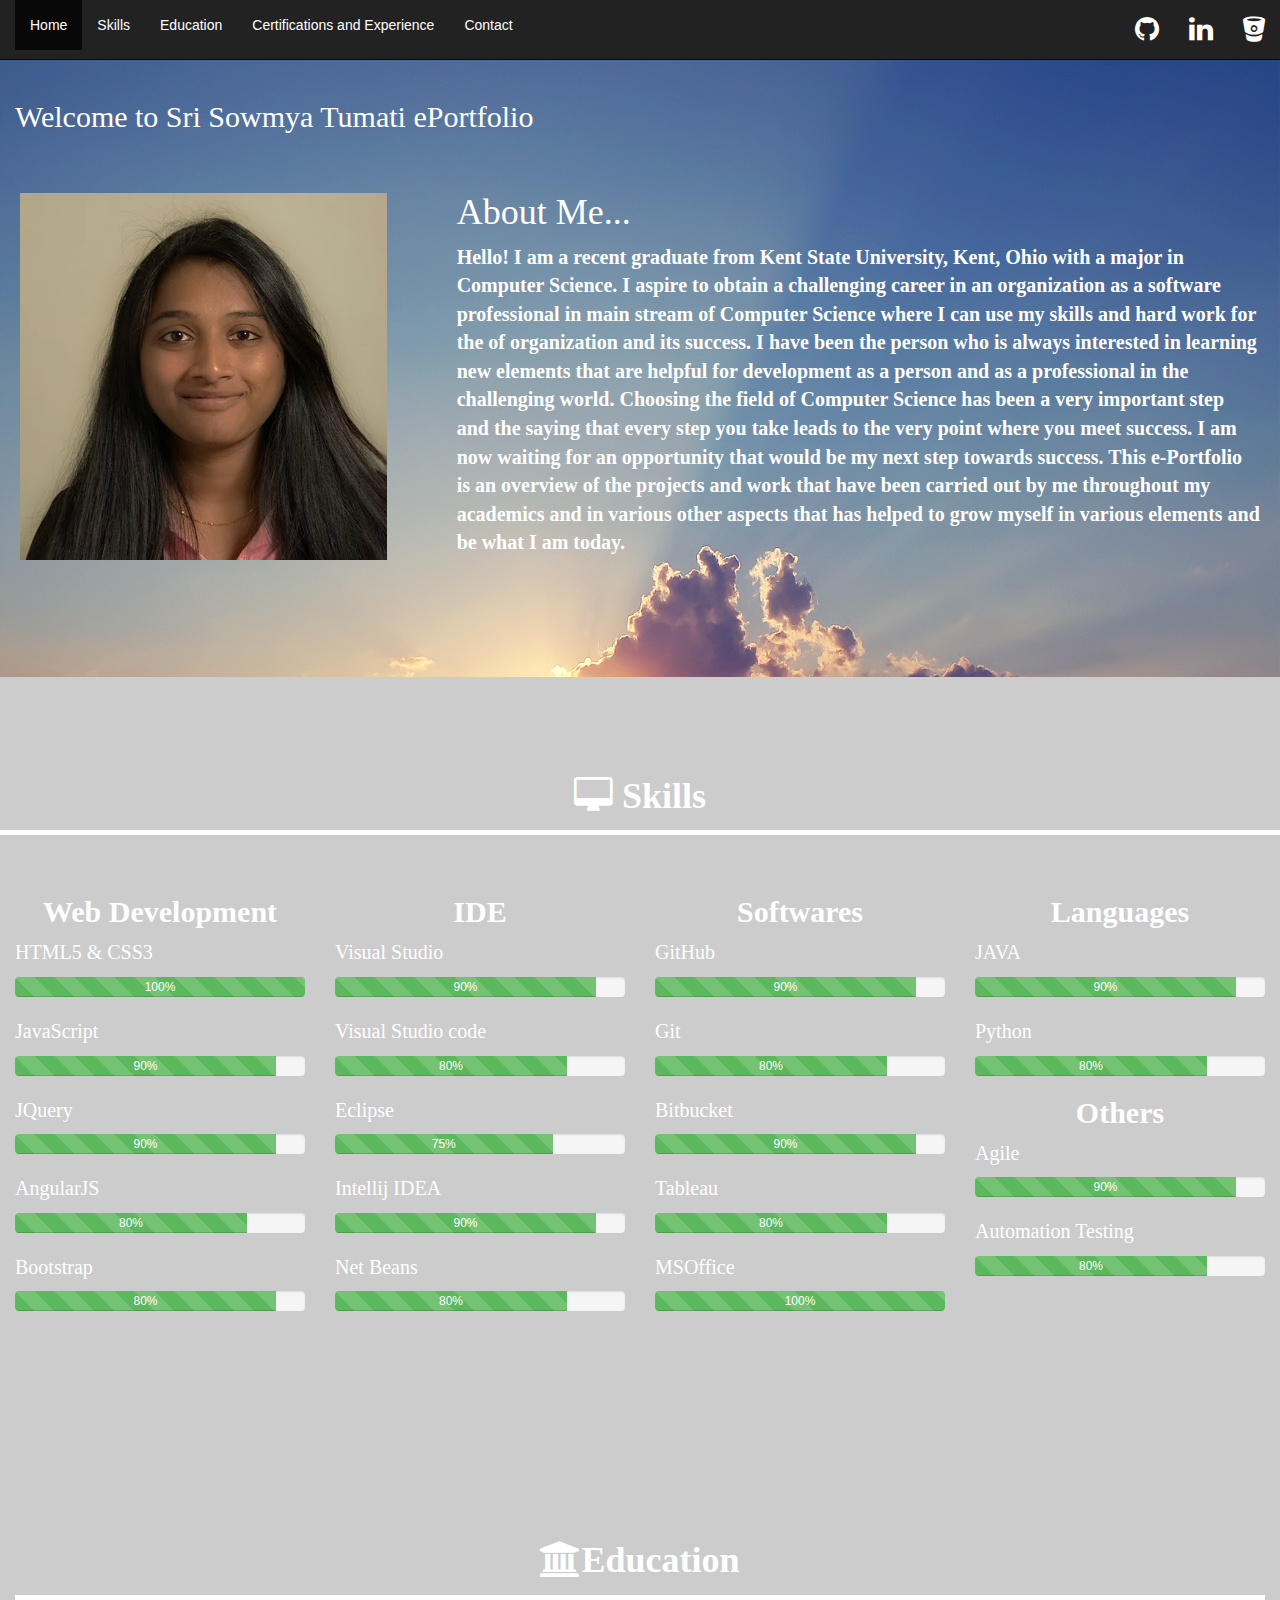
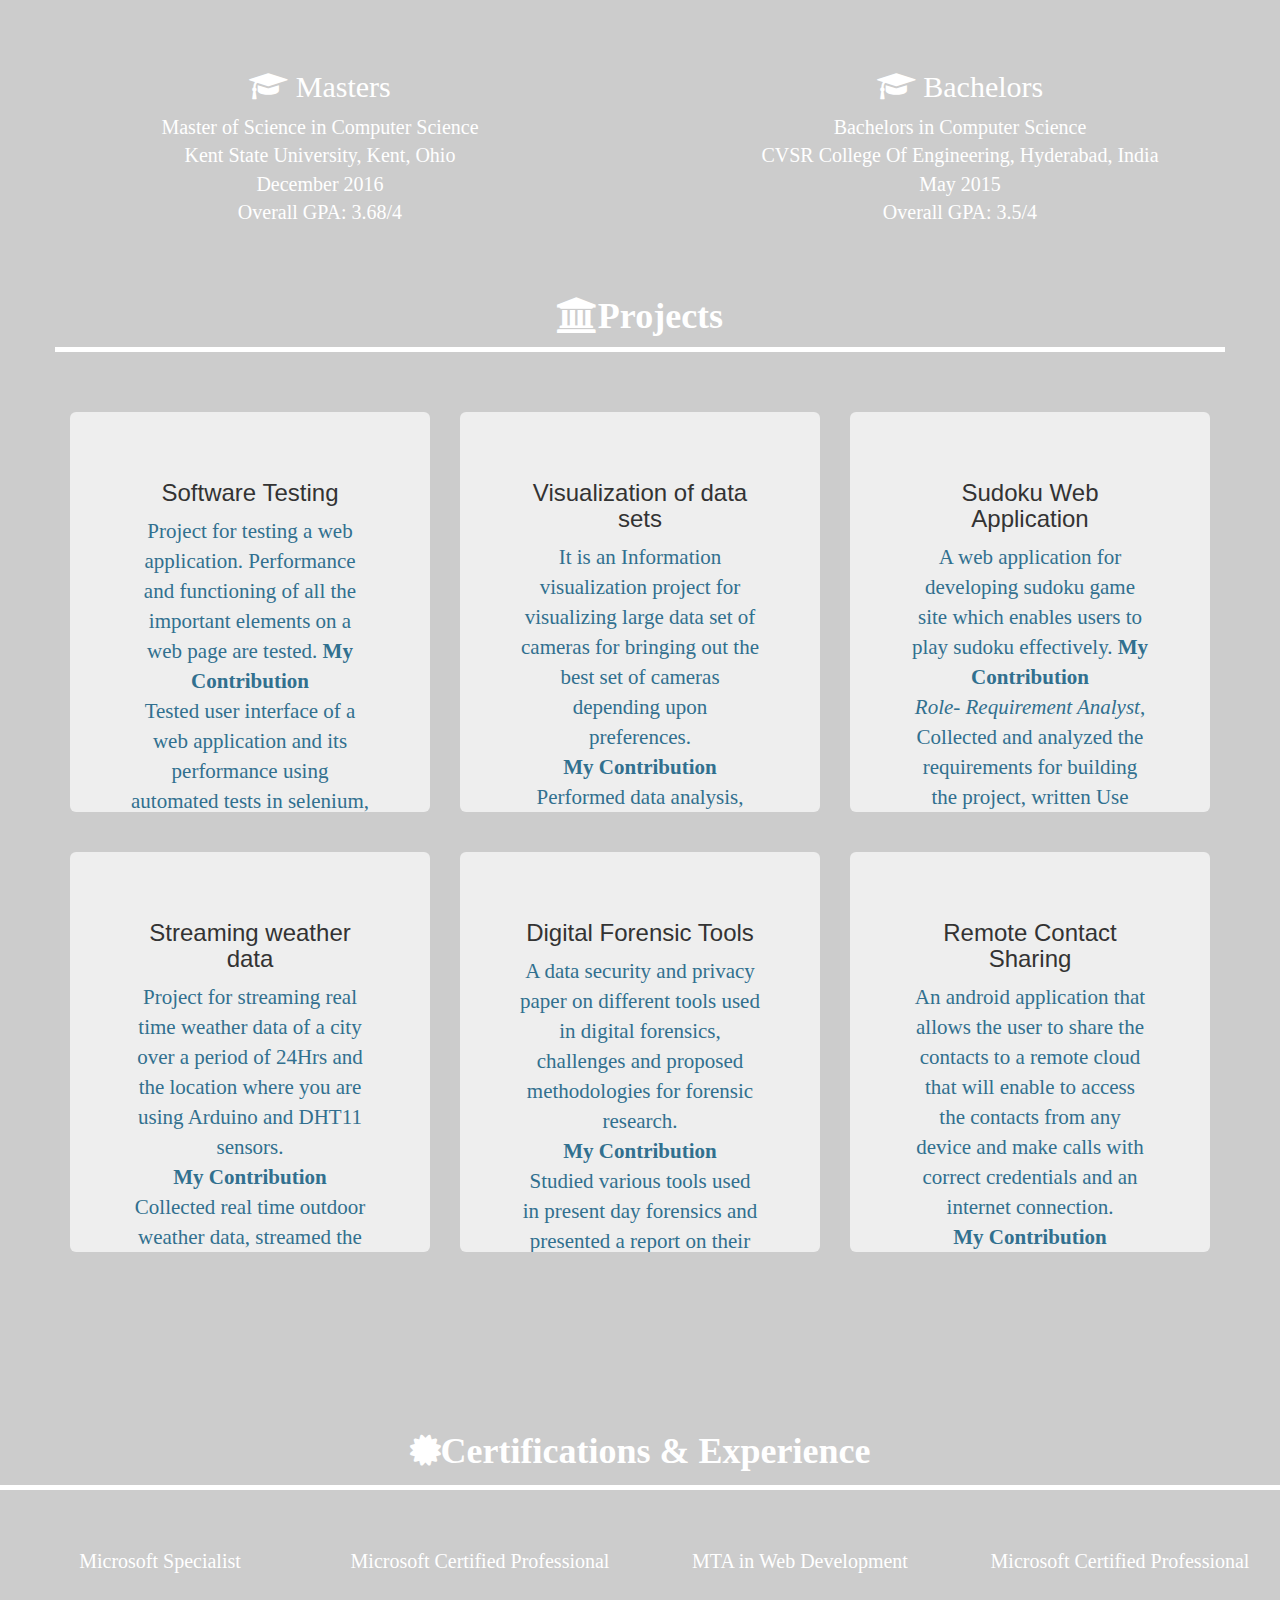
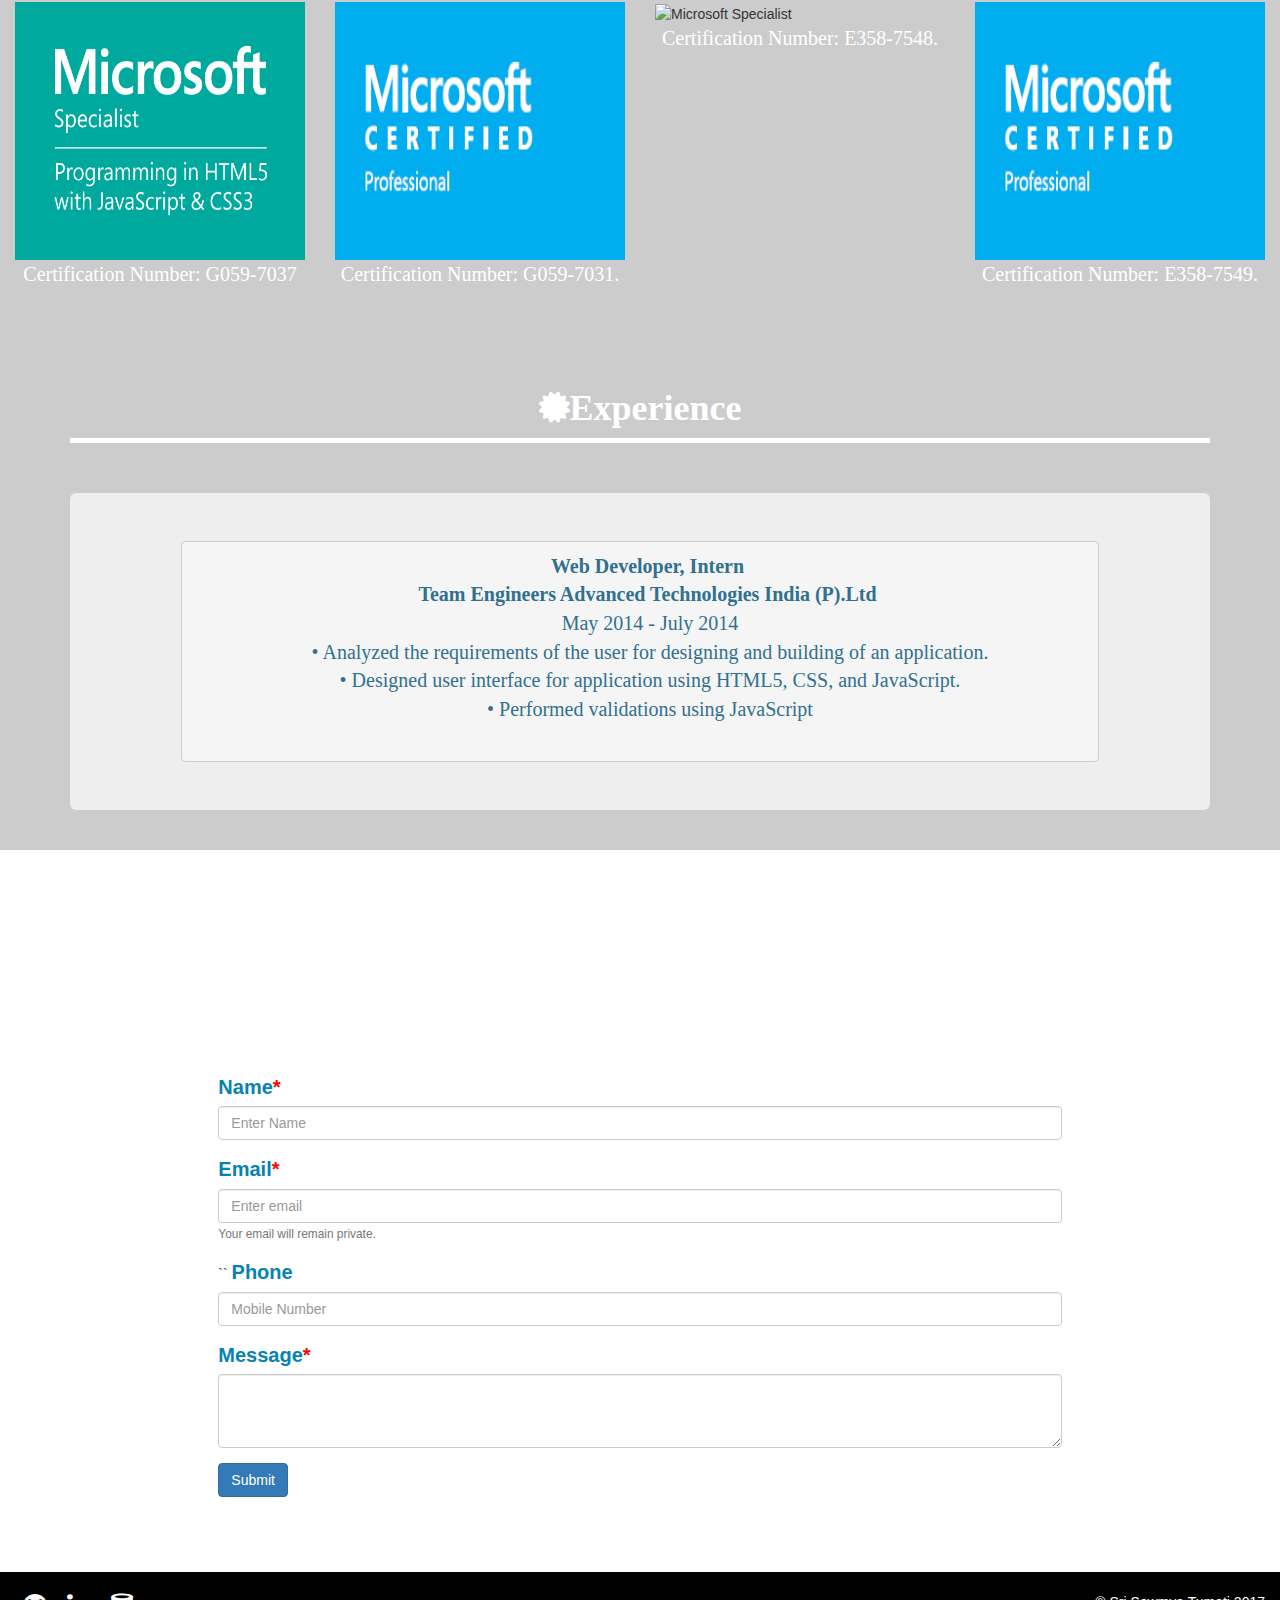
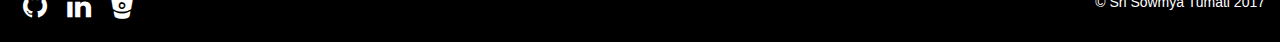
==== sowmyaeportfolio.html @ f913548c "My Porfolio" ====
<!DOCTYPE html>
<html lang="en">

<head>
    <meta charset="utf-8">
    <meta http-equiv="X-UA-Compatible" content="IE=edge">
    <meta name="viewport" content="width=device-width, initial-scale=1">
    <link rel="stylesheet" type="text/css" href="portfolio.css"/>
    <link rel="stylesheet" href="https://maxcdn.bootstrapcdn.com/bootstrap/3.3.7/css/bootstrap.min.css">
    
    <script src="https://ajax.googleapis.com/ajax/libs/jquery/3.2.0/jquery.min.js"></script>
    <script src="https://maxcdn.bootstrapcdn.com/bootstrap/3.3.7/js/bootstrap.min.js"></script>
    <link rel="stylesheet" href="https://maxcdn.bootstrapcdn.com/font-awesome/4.7.0/css/font-awesome.min.css">
    
</head>
    

<body class="background" data-spy="scroll" data-target=".navbar" data offset="50">
       <nav class="navbar navbar-inverse navbar-fixed-top">
            <div class="container-fluid">
    <!-- Brand and toggle get grouped for better mobile display -->
    <div class="navbar-header">
      <button type="button" class="navbar-toggle collapsed" data-toggle="collapse" data-target="#bs-example-navbar-collapse-1" aria-expanded="false">
        <span class="sr-only">Toggle navigation</span>
        <span class="icon-bar"></span>
        <span class="icon-bar"></span>
        <span class="icon-bar"></span>
      </button>
     
    </div>

    <!-- Collect the nav links, forms, and other content for toggling -->
    <nav class="collapse navbar-collapse" id="bs-example-navbar-collapse-1">
      <ul class="nav navbar-nav" >
        <li> <a class="page-scroll" href="#Home">Home</a></li>
        <li ><a class="page-scroll" href="#Skills">Skills</a></li>
        <li><a class="page-scroll" href="#Education">Education</a></li>

        <li><a class="page-scroll" href="#Certifications">Certifications and Experience</a></li>
        <li><a class="page-scroll" href="#Contact">Contact</a></li>
      </ul>
      
      <ul class="nav navbar-nav navbar-right">
          
        <li>
           <a href="https://github.com/SriSowmyaReddy"><i class="fa fa-github fa-2x" aria-hidden="true"></i></a>
        </li>
        <li>
           <a href="https://www.linkedin.com/in/sowmya-t-793b58120"><i class="fa fa-linkedin fa-2x" aria-hidden="true"></i></a>
        </li>
        <li>
           <a href="#"><i class="fa fa-bitbucket fa-2x" aria-hidden="true"></i></a>
        </li>  
          
      </ul>
    </nav><!-- /.navbar-collapse -->
  </div><!-- /.container-fluid -->
</nav>
<div class="main" id="Home">
     
<div class="row" >
    <h1 class="header" >Welcome to Sri Sowmya Tumati ePortfolio</h1>
    <div class="col-lg-4 col-md-5 col-xs-12 column1">
        <img class="img-responsive" src="images/myphoto.jpg">
    </div>
    <div class="col-lg-8 col-md-7 col-xs-12 column2">
        <h1 class="header1">About Me...</h1>
        <p class="para">
            Hello! I am a recent graduate from Kent State University, Kent, Ohio with a major in Computer Science. I aspire to obtain a challenging career in an organization as a software professional in main stream of Computer Science
            where I can use my skills and hard work for the of organization and its success.
            I have been the person who is always interested in learning new elements that are helpful for development as a person and as a professional in the challenging world. Choosing the field of Computer Science has been a very important step and the saying that every step you take leads to the very point where you meet success. 
            I am now waiting for an opportunity that would be my next step towards success. This e-Portfolio is an overview of the projects and work that have been carried out by me throughout my academics and in various other aspects that has helped to grow myself in various elements and be what I am today.
        </p>
        
    </div>
</div>
</div > 

<div class=" container-fluid skillset" id="Skills">
    <div class="row content" >
        <h1 class="head"><i class="fa fa-desktop fa-1x" aria-hidden="true" ></i> Skills</h1>
        <hr class="headLine">
        <br>
        <div class="col-lg-3 col-md-6 col-sm-6 col-xs-12">
            <h2 class="headskills">Web Development</h2>
            <p class="skills">HTML5 & CSS3</p>
            <div class="progress">
              <div class="progress-bar progress-bar-success progress-bar-striped" role="progressbar" aria-valuenow="100" aria-valuemin="0" aria-valuemax="100" style="width: 100%">
                <span class="sr-only">100% Complete (success)</span>
                  100%
              </div>
            </div>
            <p class="skills">JavaScript</p>
            <div class="progress">
              <div class="progress-bar progress-bar-success progress-bar-striped" role="progressbar" aria-valuenow="90" aria-valuemin="0" aria-valuemax="100" style="width: 90%">
                <span class="sr-only">90% Complete (success)</span>
                  90%
              </div>
            </div><p class="skills">JQuery</p>
            <div class="progress">
              <div class="progress-bar progress-bar-success progress-bar-striped" role="progressbar" aria-valuenow="90" aria-valuemin="0" aria-valuemax="100" style="width: 90%">
                <span class="sr-only">90% Complete (success)</span>
                  90%
              </div>
            </div><p class="skills">AngularJS</p>
            <div class="progress">
              <div class="progress-bar progress-bar-success progress-bar-striped" role="progressbar" aria-valuenow="80" aria-valuemin="0" aria-valuemax="100" style="width: 80%">
                <span class="sr-only">80% Complete (success)</span>
                  80%
              </div>
            </div>
            <p class="skills">Bootstrap</p>
            <div class="progress">
              <div class="progress-bar progress-bar-success progress-bar-striped" role="progressbar" aria-valuenow="90" aria-valuemin="0" aria-valuemax="100" style="width: 90%">
                <span class="sr-only">90% Complete (success)</span>
                  80%
              </div>
            </div>
        </div>
        
        <div class="col-lg-3 col-md-6 col-sm-6 col-xs-12">
            <h2 class="headskills">IDE</h2>
            <p class="skills">Visual Studio</p>
            <div class="progress">
              <div class="progress-bar progress-bar-success progress-bar-striped" role="progressbar" aria-valuenow="90" aria-valuemin="0" aria-valuemax="100" style="width: 90%">
                <span class="sr-only">90% Complete (success)</span>
                  90%
              </div>
            </div><p class="skills">Visual Studio code</p>
            <div class="progress">
              <div class="progress-bar progress-bar-success progress-bar-striped" role="progressbar" aria-valuenow="80" aria-valuemin="0" aria-valuemax="100" style="width: 80%">
                <span class="sr-only">80% Complete (success)</span>
                  80%
              </div>
            </div><p class="skills">Eclipse</p>
            <div class="progress">
              <div class="progress-bar progress-bar-success progress-bar-striped" role="progressbar" aria-valuenow="75" aria-valuemin="0" aria-valuemax="100" style="width: 75%">
                <span class="sr-only">75% Complete (success)</span>
                  75%
              </div>
            </div><p class="skills">Intellij IDEA</p>
            <div class="progress">
              <div class="progress-bar progress-bar-success progress-bar-striped" role="progressbar" aria-valuenow="90" aria-valuemin="0" aria-valuemax="100" style="width: 90%">
                <span class="sr-only">90% Complete (success)</span>
                  90%
              </div>
            </div>
            <p class="skills">Net Beans</p>
            <div class="progress">
              <div class="progress-bar progress-bar-success progress-bar-striped" role="progressbar" aria-valuenow="80" aria-valuemin="0" aria-valuemax="100" style="width: 80%">
                <span class="sr-only">80% Complete (success)</span>
                  80%
              </div>
            </div>
        </div>
        
        <div class="col-lg-3 col-md-6 col-sm-6 col-xs-12">
            <h2 class="headskills">Softwares</h2>
            <p class="skills">GitHub</p>
            <div class="progress">
              <div class="progress-bar progress-bar-success progress-bar-striped" role="progressbar" aria-valuenow="90" aria-valuemin="0" aria-valuemax="100" style="width: 90%">
                <span class="sr-only">90% Complete (success)</span>
                  90%
              </div>
            </div><p class="skills">Git</p>
            <div class="progress">
              <div class="progress-bar progress-bar-success progress-bar-striped" role="progressbar" aria-valuenow="80" aria-valuemin="0" aria-valuemax="100" style="width: 80%">
                <span class="sr-only">80% Complete (success)</span>
                  80%
              </div>
            </div><p class="skills">Bitbucket</p>
            <div class="progress">
              <div class="progress-bar progress-bar-success progress-bar-striped" role="progressbar" aria-valuenow="90" aria-valuemin="0" aria-valuemax="100" style="width: 90%">
                <span class="sr-only">90% Complete (success)</span>
                  90%
              </div>
            </div><p class="skills">Tableau</p>
            <div class="progress">
              <div class="progress-bar progress-bar-success progress-bar-striped" role="progressbar" aria-valuenow="80" aria-valuemin="0" aria-valuemax="100" style="width: 80%">
                <span class="sr-only">80% Complete (success)</span>
                  80%
              </div>
            </div>
            <p class="skills">MSOffice</p>
            <div class="progress">
              <div class="progress-bar progress-bar-success progress-bar-striped" role="progressbar" aria-valuenow="100" aria-valuemin="0" aria-valuemax="100" style="width: 100%">
                <span class="sr-only">100% Complete (success)</span>
                  100%
              </div>
            </div>
        </div>
        
        <div class="col-lg-3 col-md-6 col-sm-6 col-xs-12">
            <h2 class="headskills">Languages</h2>
            <p class="skills">JAVA</p>
            <div class="progress">
              <div class="progress-bar progress-bar-success progress-bar-striped" role="progressbar" aria-valuenow="90" aria-valuemin="0" aria-valuemax="100" style="width: 90%">
                <span class="sr-only">90% Complete (success)</span>
                  90%
              </div>
            </div><p class="skills">Python</p>
            <div class="progress">
              <div class="progress-bar progress-bar-success progress-bar-striped" role="progressbar" aria-valuenow="80" aria-valuemin="0" aria-valuemax="100" style="width: 80%">
                <span class="sr-only">80% Complete (success)</span>
                  80%
              </div>
            </div>
            <h2 class="headskills">Others</h2>
            <p class="skills">Agile</p>
            <div class="progress">
              <div class="progress-bar progress-bar-success progress-bar-striped" role="progressbar" aria-valuenow="90" aria-valuemin="0" aria-valuemax="100" style="width: 90%">
                <span class="sr-only">90% Complete (success)</span>
                  90%
              </div>
            </div><p class="skills">Automation Testing</p>
            <div class="progress">
              <div class="progress-bar progress-bar-success progress-bar-striped" role="progressbar" aria-valuenow="80" aria-valuemin="0" aria-valuemax="100" style="width: 80%">
                <span class="sr-only">80% Complete (success)</span>
                  80%
              </div>
            </div>
        </div>
    </div>
    <br>
    <br>
    <br>
</div>  


<div class=" container-fluid skillset" id="Education">
    <h1 class="head" ><i class="fa fa-university" aria-hidden="true"></i>Education</h1>
    <hr class="headLine">
    <br>
    <div class="row"  >
        <div class="col-lg-6 col-md-6 col-sm-6 col-xs-12">
            <h2 class="eduhead"><i class="fa fa-graduation-cap fa-1x" aria-hidden="true"></i> Masters</h2>    
                <p class="masters">
                    Master of Science in Computer Science<br>
                    Kent State University, Kent, Ohio <br>
                    December 2016<br>
                    Overall GPA: 3.68/4
                </p>
        </div>
        
        <div class="col-lg-6 col-md-6 col-sm-6 col-xs-12">
            <h2 class="eduhead"><i class="fa fa-graduation-cap fa-1x" aria-hidden="true"></i> Bachelors</h2>    
                 <p class="masters">
                    Bachelors in Computer Science<br>
                    CVSR College Of Engineering, Hyderabad, India <br>
                    May 2015<br>
                    Overall GPA: 3.5/4
                </p>
        </div>
    </div>
    
<div class="container">
<div class="row ">  
    <h1 class="head1" ><i class="fa fa-university" aria-hidden="true"></i>Projects</h1>
    <hr class="headLine1">
    <div class="col-xs-12 col-lg-4 first">                 
        <div class="jumbotron overflow">
            <h3 class="projects">Software Testing</h3>
  			<p class="text-info">
                Project for testing a web application. Performance and functioning of all the important elements on a web page are tested.
                <b>My Contribution</b><br>
            	Tested user interface of a web application and its performance using automated tests in selenium, prepared test cases and test plans, fixed bugs, performed requirements analysis. </p>
            <p class="text-info" style="text-align:center;">
            Languages used: Python<br>
            Testing Framework: Selenium<br>
            IDE: Visual Studio Code<br>
            </p>
             <div class ="view">
            <p><a class="btn btn-primary btn-lg" href="https://github.com/SriSowmyaReddy" role="button"><i class="fa fa-clone" aria-hidden="true"></i>&nbsp;View details</a></p>
            </div>
	  	</div>
    </div>
    <div class="col-xs-12 col-lg-4 first">                 
        <div class="jumbotron overflow">
            <h3 class="projects">Visualization of data sets</h3>
  			<p class="text-info">
            	It is an Information visualization project for visualizing large data set of cameras for bringing out the best set of cameras depending upon preferences.<br>
                <b>My Contribution</b><br>
                Performed data analysis, prepared JSON data, visualized the data in the form of graphs.<br>
                Technology used: JSON, d3,js<br>
                
            </p>
              <div class ="view">   
            <p><a class="btn btn-primary btn-lg" href="https://github.com/SriSowmyaReddy" role="button"><i class="fa fa-clone" aria-hidden="true"></i>&nbsp;Click Here</a></p>
            </div>
	  	</div>
    </div>
        
    <div class="col-xs-12 col-lg-4 first">    
        <div class="jumbotron overflow">
            <h3 class="projects">Sudoku Web Application</h3>
  		    <p class="text-info">
            	   A web application for developing sudoku game site which enables users to play sudoku effectively.
                    <b>My Contribution</b><br>
                    <i>Role- Requirement Analyst</i>, Collected and analyzed the requirements for building the project, written Use Cases, assigned requirements for each sprint, worked in Agile, validated the requirements.<br>
                    Language: Python<br>
                    
            </p>
            <div class ="view">
      		<p><a class="btn btn-primary btn-lg" href="https://github.com/SriSowmyaReddy" role="button"><i class="fa fa-clone" aria-hidden="true"></i>&nbsp;View details</a></p>
            </div>
	  	</div>
    </div>
</div>
    
<div class="row">  

    <div class="col-xs-12 col-lg-4">
        <div class="jumbotron overflow">
            <h3 class="projects">Streaming weather data</h3>
             <p class="text-info">
                 Project for streaming real time weather data of a city over a period of 24Hrs and the location where you are using Arduino and DHT11 sensors.<br>
                 <b>My Contribution</b><br>
            	Collected real time outdoor weather data, streamed the data into datasparkfun.com and visualized the data in the form of graphs showing the variations in temperature and humidity over time.<br>
                 Language Used: Python<br>
                 IDE: Arduino<br>
                 Sensors: DHT11</p>
                
	  	</div>

    </div>
        
    <div class="col-xs-12 col-lg-4">    
        <div class="jumbotron overflow">
            <h3 class="projects">Digital Forensic Tools</h3>
  		    <p class="text-info">
            	A data security and privacy paper on different tools used in digital forensics, challenges and proposed methodologies for forensic research.<br>
                    <b>My Contribution</b><br>
                    Studied various tools used in present day forensics and presented a report on their usage and methods used for forensic process.
            </p>
             <div class ="view">
      		<p><a class="btn btn-primary btn-lg" href="https://github.com/SriSowmyaReddy" role="button"><i class="fa fa-clone" aria-hidden="true"></i>&nbsp;Click Here</a></p>
            </div>
	  	</div>
    </div>
        
    <div class="col-xs-12 col-lg-4">
        <div class="jumbotron  overflow">
            <h3 class="projects">Remote Contact Sharing </h3>
             <p class="text-info">
            	An android application that allows the user to share the contacts to a remote cloud that will enable to access the contacts from any device and make calls with correct credentials and an internet connection.<br>
                 <b>My Contribution</b><br>
                 Developing front-end of the application<br>
                 Tested and fixed the bugs<br>
             </p>
        </div>

    </div>
                     
    </div>
   </div> 
</div>
<div id="Certifications">    
<div class="container-fluid skillset" >
    <div class="row content">
        <h1 class="head" ><i class="fa fa-certificate" aria-hidden="true"></i>Certifications & Experience</h1>
            <hr class="headLine">
            <br>
    <div class="content">
        <div class="col-lg-3 col-md-3 col-sm-6 col-xs-12">
            <h4 class="masters"> Microsoft Specialist</h4>
            <br>
            <figure>
              <img src="images/microsoft1.png" alt="Microsoft Specialist" class="certification">
            </figure>
            
            <figcaption class="masters"> Certification Number: G059-7037</figcaption>
        </div>
        <div class="col-lg-3 col-md-3 col-sm-6 col-xs-12">
            <h4 class="masters"> Microsoft Certified Professional</h4>
            <br>
            <figure>
            <img src="images/microsoft2.png" alt="Microsoft Specialist" class="images ">
            </figure>
            <figcaption class="masters"> Certification Number: G059-7031.</figcaption>
         </div>
        <div class="col-lg-3 col-md-3 col-sm-6 col-xs-12">
            <h4 class="masters"> MTA in Web Development</h4>
            <br>
            <figure>
            <img src="images/mta.png" alt="Microsoft Specialist" class="images">
            </figure>
            <figcaption class="masters"> Certification Number: E358-7548.</figcaption>
        </div>
        <div class="col-lg-3 col-md-3 col-sm-6 col-xs-12">
            <h4 class="masters"> Microsoft Certified Professional</h4>
            <br>
            <figure>
            <img src="images/microsoft2.png" alt="Microsoft Specialist" class="images ">
            </figure>
            <figcaption class="masters"> Certification Number: E358-7549.</figcaption>
        </div>

    </div>
    </div>
</div>
<div class="container">
    <h1 class="head1" ><i class="fa fa-certificate" aria-hidden="true"></i>Experience</h1>
    <hr class="headLine1">
    <br>
    <div class="row">
    <div class="col-xs-12 ">
        
    <div class="jumbotron ">
        <pre class="text-info work">
    <b>Web Developer, Intern </b>
    <b>Team Engineers Advanced Technologies India (P).Ltd </b>
    May 2014 - July 2014
    • Analyzed the requirements of the user for designing and building of an application.
    • Designed user interface for application using HTML5, CSS, and JavaScript.
    • Performed validations using JavaScript
    </pre>
    </div>
    </div>
    </div>
</div>
</div>
<section class="primary skillset" id="Contact">
    <div class="container-fluid">
        <div class="row">
            <div class="col-lg-12 text-center">
                <h1 class="head" ><i class="glyphicon glyphicon-phone" aria-hidden="true"></i>Contact Me!</h1>
                <hr class="headLine">
                <br>
            </div>
        </div>
    </div>
  
    <div class="row">
        <div class="col-lg-8 col-lg-offset-2 size">
            <div id="error" style="color:red;"></div>
            <form method="get" action="update.php">
                <div class="form-group">
                    <label for="exampleName">Name<span style="color:red">*</span></label>
                    <input type="name" class="form-control" id="Name" aria-describedby="namelHelp" placeholder="Enter Name">
                </div>    
                
                <div class="form-group">
                    <label for="exampleInputEmail1">Email<span style="color:red">*</span></label>
                    <input type="email" class="form-control" id="Email" aria-describedby="emailHelp" placeholder="Enter email">
                    <small id="emailHelp" class="form-text text-muted">Your email will remain private.</small>
                </div>
                <div class="form-group">``
                    <label for="exampleInputnumber">Phone</label>
                    <input type="number" class="form-control" id="Phone" placeholder="Mobile Number">
                </div>
                  
                <div class="form-group">
                    <label for="exampleTextarea">Message<span style="color:red">*</span></label>
                    <textarea class="form-control" id="Textarea" rows="3"></textarea>
                </div>
                <button type="submit" class="btn btn-primary" onclick="return validate()">Submit</button>
                
            </form>
        </div>
    </div>
    
</section>
    
<footer class= "container-fluid footer">
		<div class= "row ">
			<div class= "col-sm-6 text-left">
					
               <a href="https://github.com/SriSowmyaReddy"><i class="fa fa-github fa-2x" aria-hidden="true"></i></a>
            
               <a href="https://www.linkedin.com/in/sowmya-t-793b58120"><i class="fa fa-linkedin fa-2x" aria-hidden="true"></i></a>
            
               <a href="#"><i class="fa fa-bitbucket fa-2x" aria-hidden="true"></i></a>
        	
			</div>
			<div class= "col-sm-6 text-right">
			<p class="copyright"> &copy; Sri Sowmya Tumati 2017</p>
			</div>
		</div>
</footer>
    <script src="email.js"></script>
</body>
    
</html>
---- portfolio.css ----
body{
    overflow-x: hidden;
    width:100%;
}
.navbar-inverse .navbar-nav>li>a {
    color: #ffffff !important;
}

.navbar-inverse .navbar-collapse, .navbar-inverse .navbar-form {
    border-color: #101010;
}

.background
    {
    background-image: url("images/background.jpg");
    background-size: 100% 100%;
    background-repeat: no-repeat;
    width:100%; height:auto;
    background-attachment: fixed;
    }
#Skills
{
    background-image: url("https://designschool.canva.com/wp-content/uploads/sites/2/2015/10/432.jpg");

     background-color: #cccccc;
    background-size: cover;
}

#Education
{
    background-image: url("https://devrabbit.net/assets/img/2.jpg");
    background-color: #cccccc;
    background-size: 100% 100%;
    background-repeat: no-repeat;
}
#Certifications
{
    background-image: url("http://simerdo.com/testsimerdo2/wp-content/uploads/2016/06/computer_keyboard_mouse_laptop_mac_apple_hd-wallpaper-64145.jpg");

     background-color: #cccccc;
    background-size: 100% 100%;
}
.row
    {
        margin:0px auto;
        padding-bottom:10px;
    }
.img-responsive, .thumbnail a>img, .thumbnail>img {
    display: block;
    max-width: 100%;
    height: auto;
    padding-left: 20px;
    padding-right: 20px;
    padding-top: 50px;
    
}
.column2
{
    padding-left:20px;
}
.para {
    font-family: timesnewroman;
    color: white;
    font-size: 20px;
    font-weight: bold;
    margin-right: 20px;
    margin-left: 20px;
}
.header
    {
        font-family: timesnewroman;
        font-size: 30px;
        color: white;
        margin-left:30px;
        margin-top: 100px;
    }
.header1 {
    color: white;
    font-family: timesnewroman;
    margin-top: 50px;
    margin-left: 20px;
}
.main{
    padding-bottom: 100px;
}
.skillset
{
    
    padding-bottom: 40px;
}
.content {
    margin-right: 0px;
    margin-left: 0px;
}
.head
    {
        text-align: center;
        color: white;
        font-family: timesnewroman;
        font-weight:bold;
        margin-top:100px;
    }

.head1
    {
        text-align: center;
        color: white;
        font-family: timesnewroman;
        font-weight:bold;
        margin-top:50px;
    }
.first{
    margin-top:30px;
}
.img-thumbnail{
      margin-top:50px;
      width: 400px;
      height:400px;
    margin-left: 30px;
    }
hr.headLine {
	color: white;
    margin: 14px auto 30px;
    padding: 0;
    max-width: 1485px;
    border: 0;
    border-top: solid 5px;
    text-align: center;
}

hr.headLine1 {
	color: white;
    margin: 0px auto 30px;
    padding: 0;
    max-width: 1485px;
    border: 0;
    border-top: solid 5px;
    text-align: center;
}
.skills
    {
        color:white;
        font-family: timesnewroman;
        font-size: 20px;
        
    }
.headskills
    {
        color: white;
        font-family: timesnewroman;
        font-weight: bold;
        margin-top: 10px;
        text-align: center;
    }

.eduhead
    {
        color:white;
        font-family: timesnewroman;
        font-size:30px;
        text-align:center;
    }
.masters
    {
        color:white;
        font-family: timesnewroman;
        font-size:20px;
        text-align:center;
    }
.text-info{
        font-family: timesnewroman;
        font-size: 20px;
        text-align: center;
    }
.h3, h3 {
    font-size: 24px;
    text-align: center;
}  
.overflow{
        height:400px;
        overflow: auto;
    }
    
.container .jumbotron, .container-fluid .jumbotron {
    padding-right: 15px;
    padding-left: 15px;
    border-radius: 0px;
}
.btn-primary {
    color: #fff;
    background-color: #337ab7;
    border-color: #2e6da4;
    margin-left: 85px;
}
.btn-lg {
    padding: 10px 16px;
    font-size: 18px;
    line-height: 1.3333333;
    border-radius: 6px;
    margin-left: 50px;
}
img {
    vertical-align: middle;
    width: 100%;
    height: 258px;
}
.certification 
{
    padding-left: 0px;
    padding-right: 0px;
    padding-top: 0px;
}
.work
{
    font-family: timesnewroman;
    font-size: 20px;
    text-align: center;
    width: 90%;
    margin: 0px auto;
}

footer {
	width: 100%;
	position: absolute;
    margin-top:25px;
    background-color: black;
    padding: 20px 0px 10px 0px;
    
    
}
footer i{
padding: 0px 8px 0px 8px;
color: white;
}

label{
	color: #0683B0 ;
	font-size: 20px;
}


.btn-primary {
    color: #fff;
    background-color: #337ab7;
    border-color: #2e6da4;
    margin-left: 0px;
    font-size: 20px;
}
.copyright
{
    color:#ffffff;
}
.size
{
    margin-left: 20px;
    margin-right: 20px;
}

.view {
    margin-left: 40px;
}
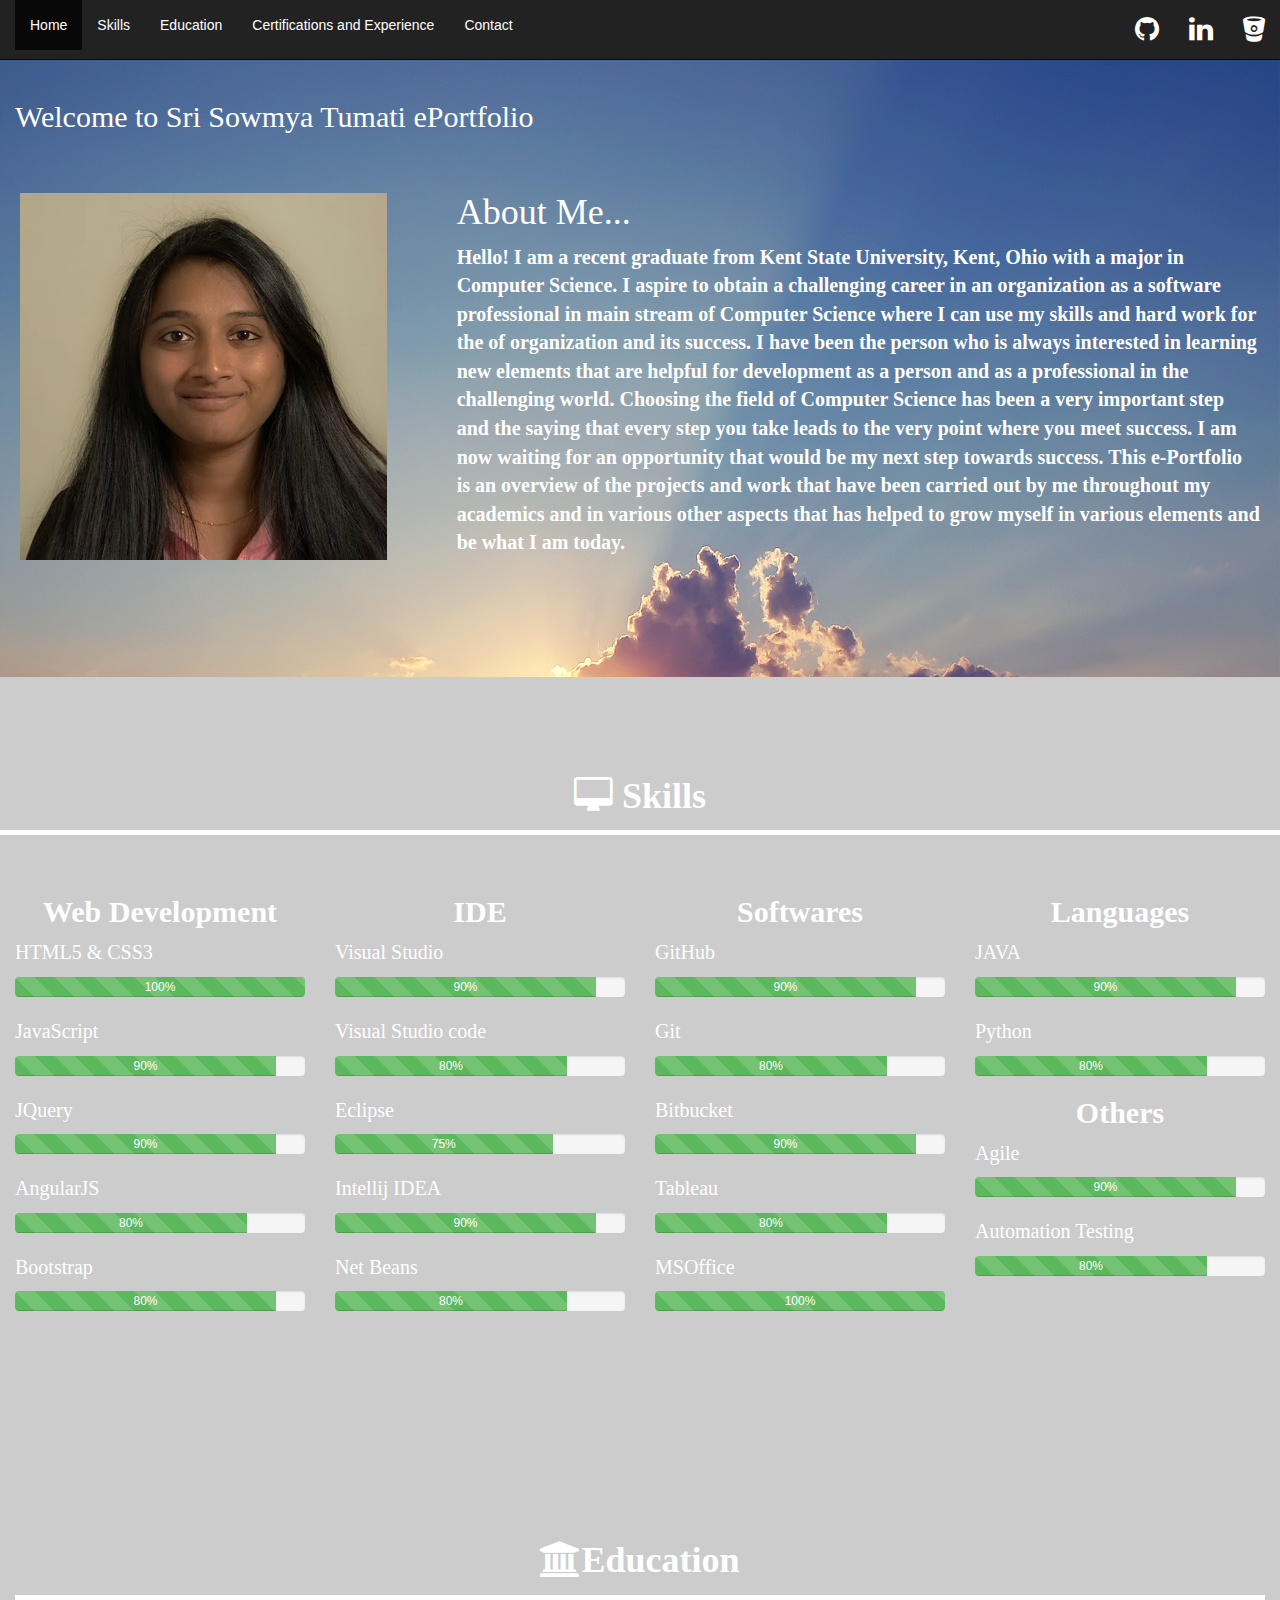
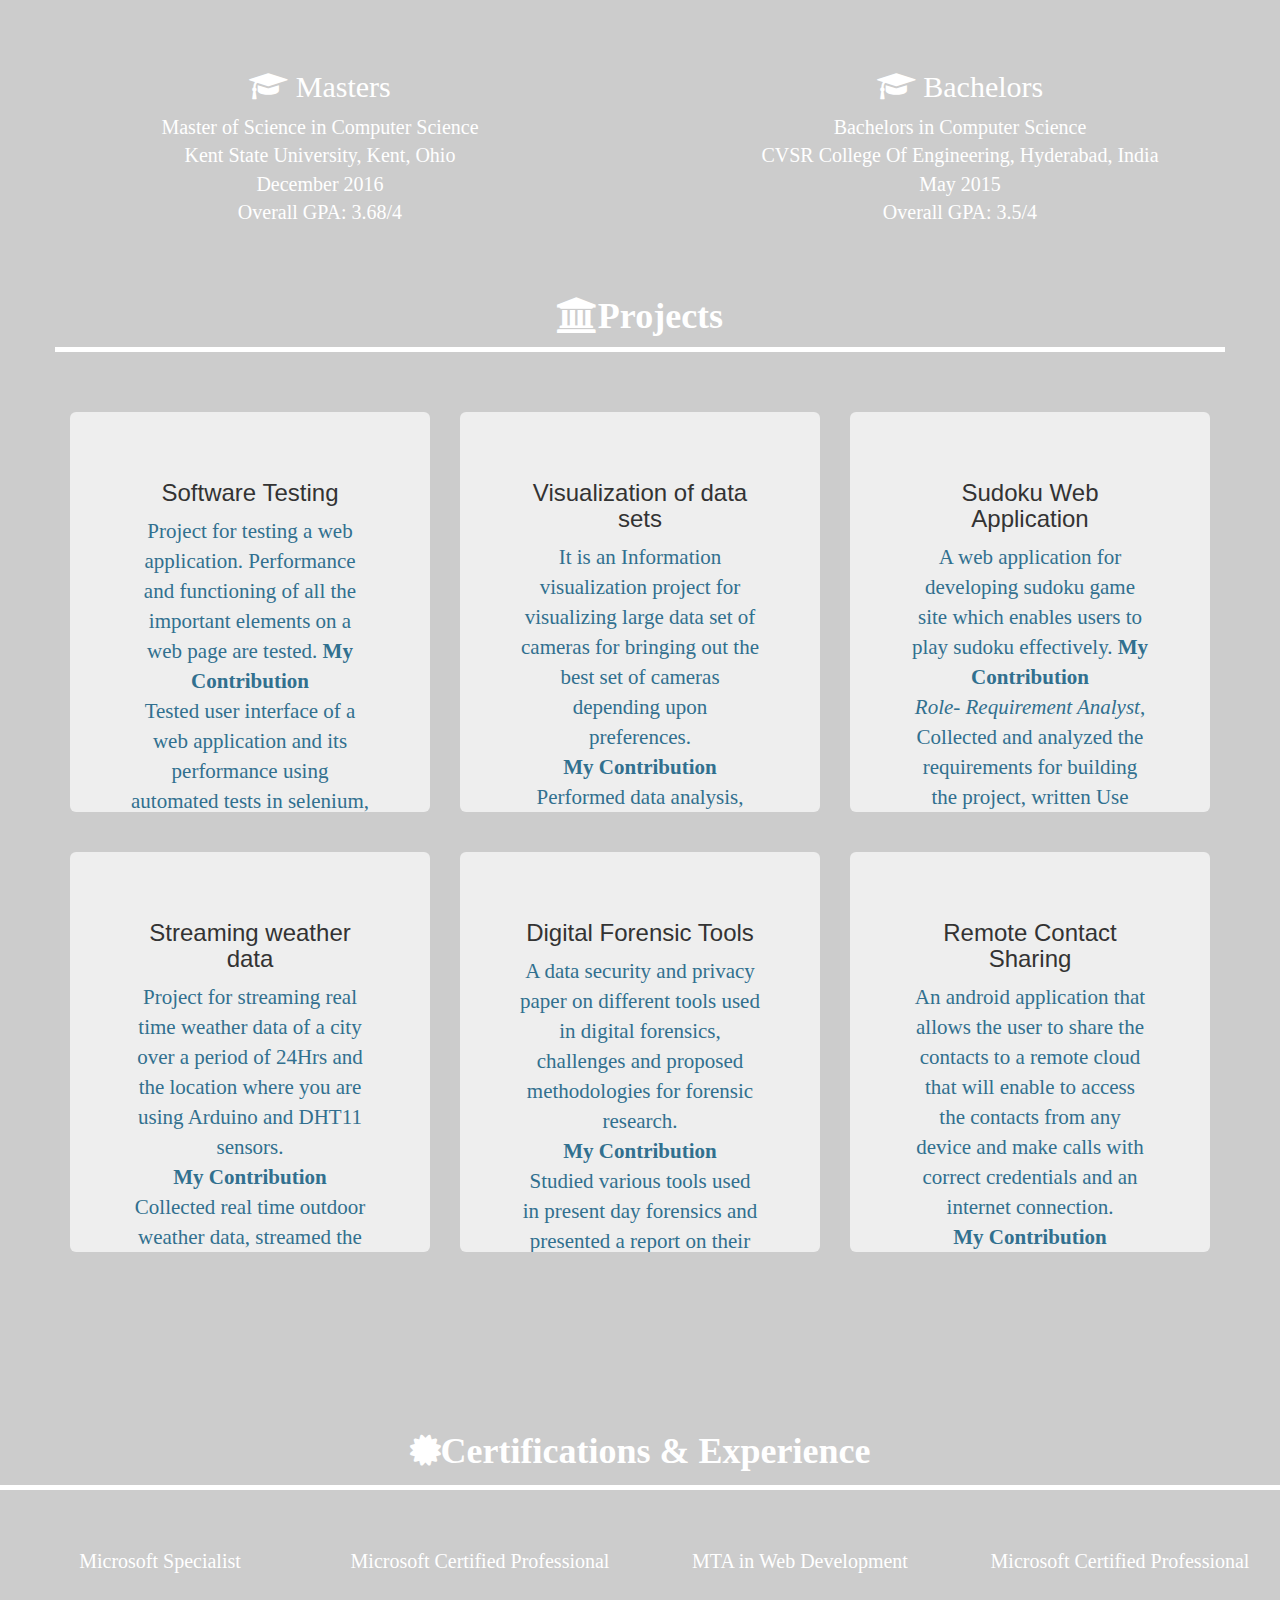
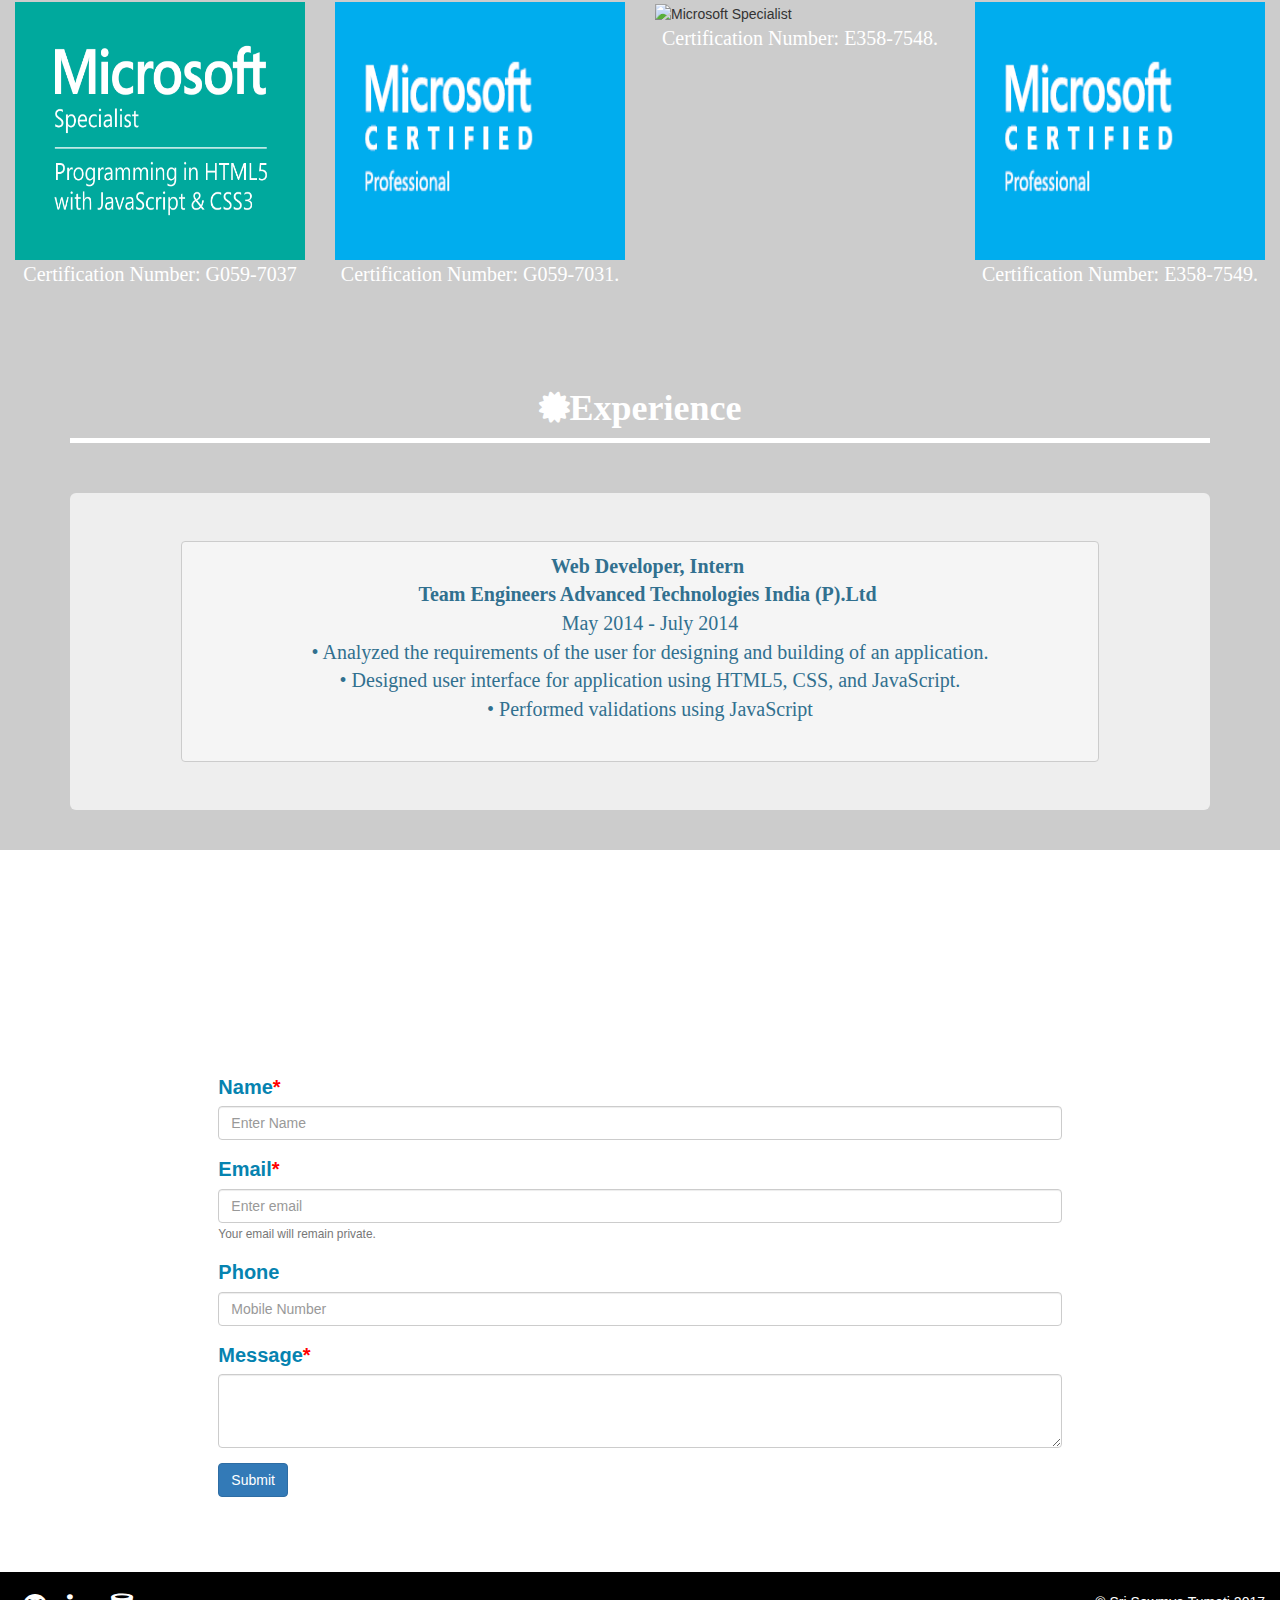
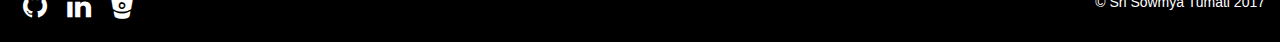
==== commit 10323025: "My ePortfolio" ====
--- a/sowmyaeportfolio.html
+++ b/sowmyaeportfolio.html
@@ -444,7 +444,7 @@
                     <input type="email" class="form-control" id="Email" aria-describedby="emailHelp" placeholder="Enter email">
                     <small id="emailHelp" class="form-text text-muted">Your email will remain private.</small>
                 </div>
-                <div class="form-group">``
+                <div class="form-group">
                     <label for="exampleInputnumber">Phone</label>
                     <input type="number" class="form-control" id="Phone" placeholder="Mobile Number">
                 </div>
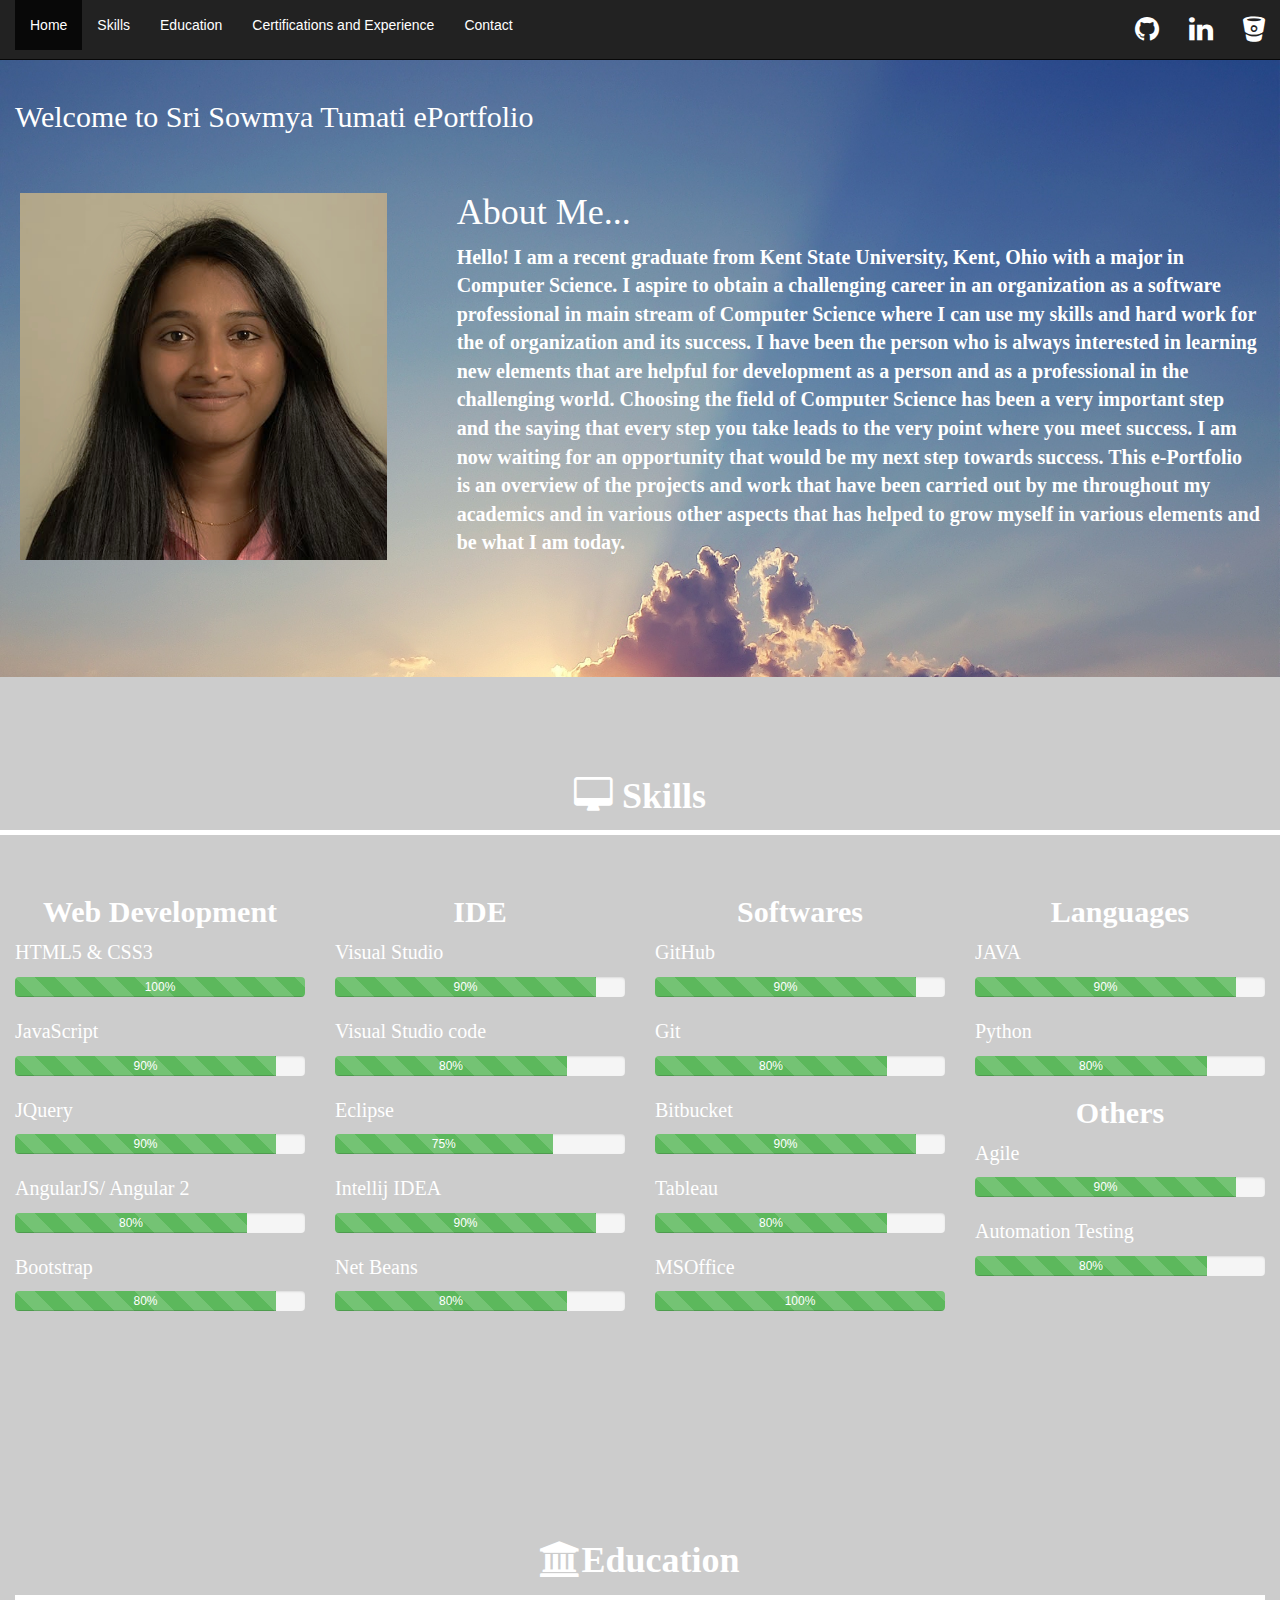
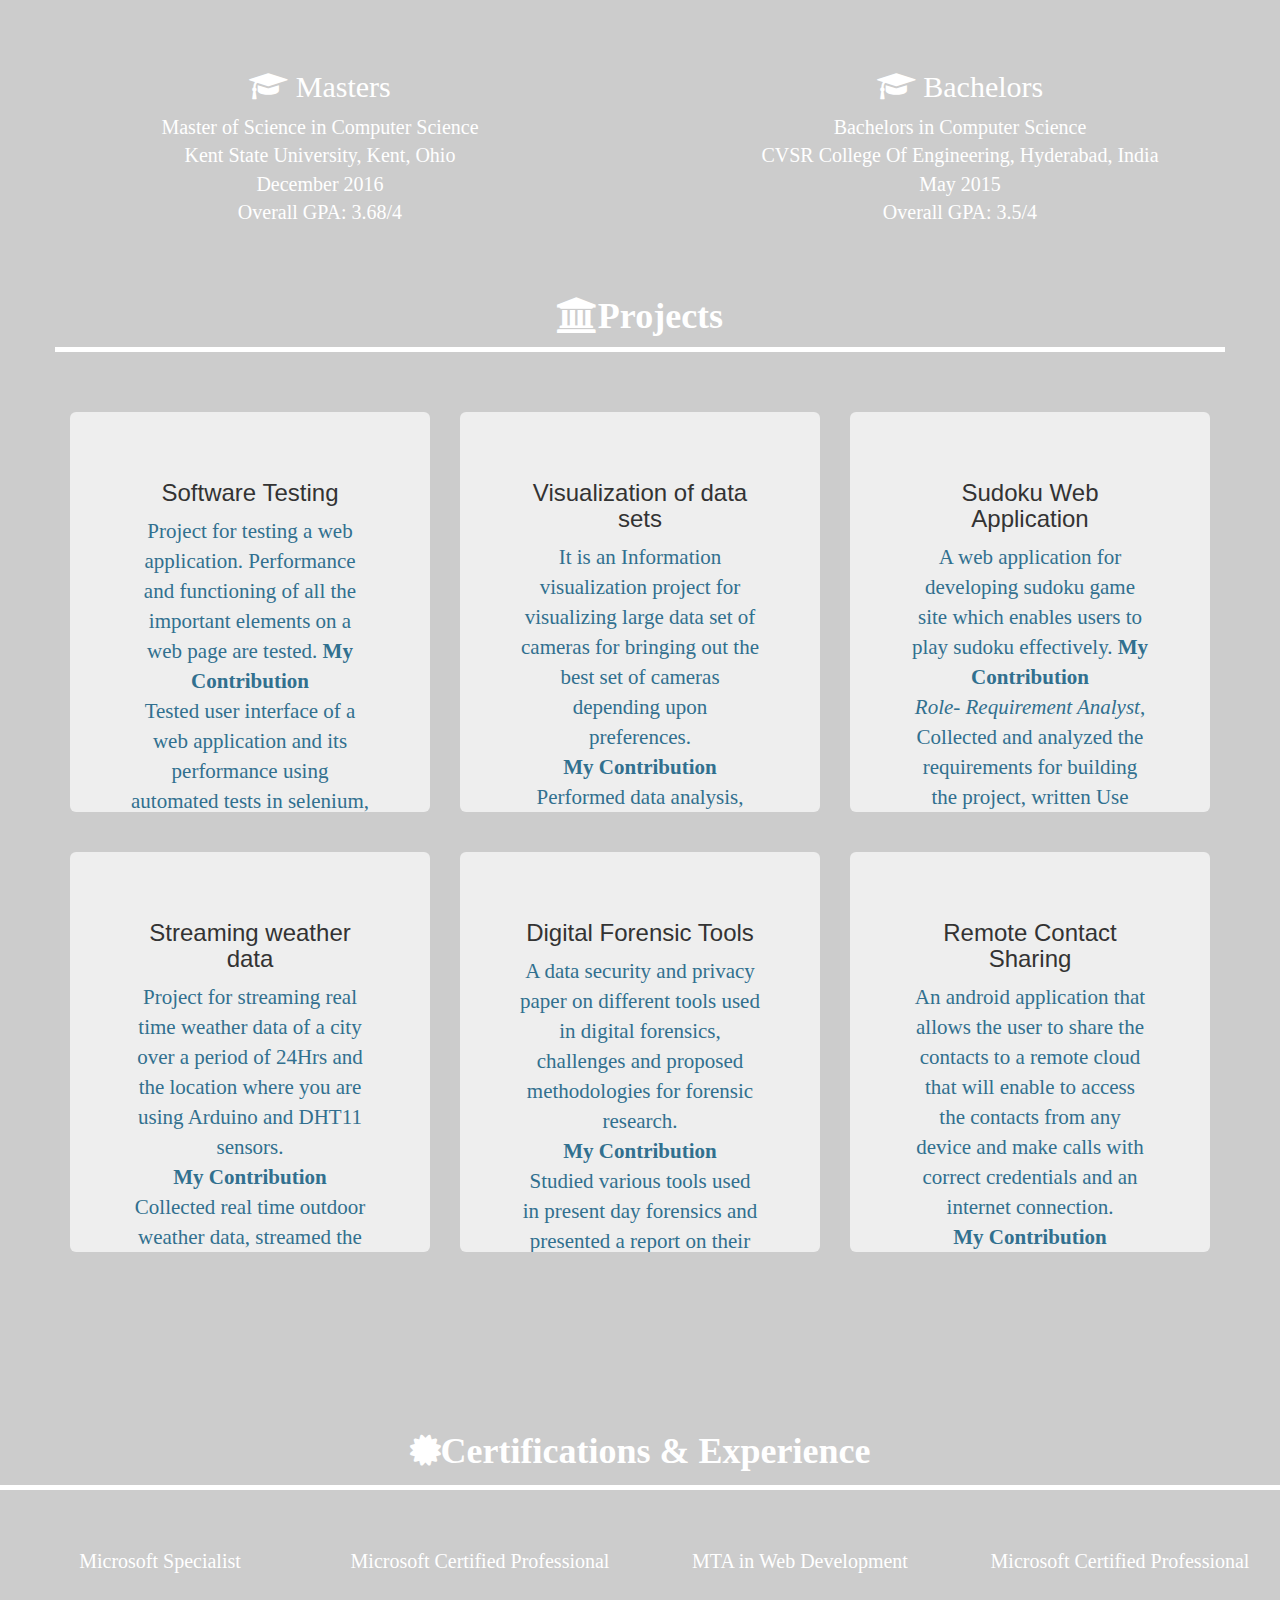
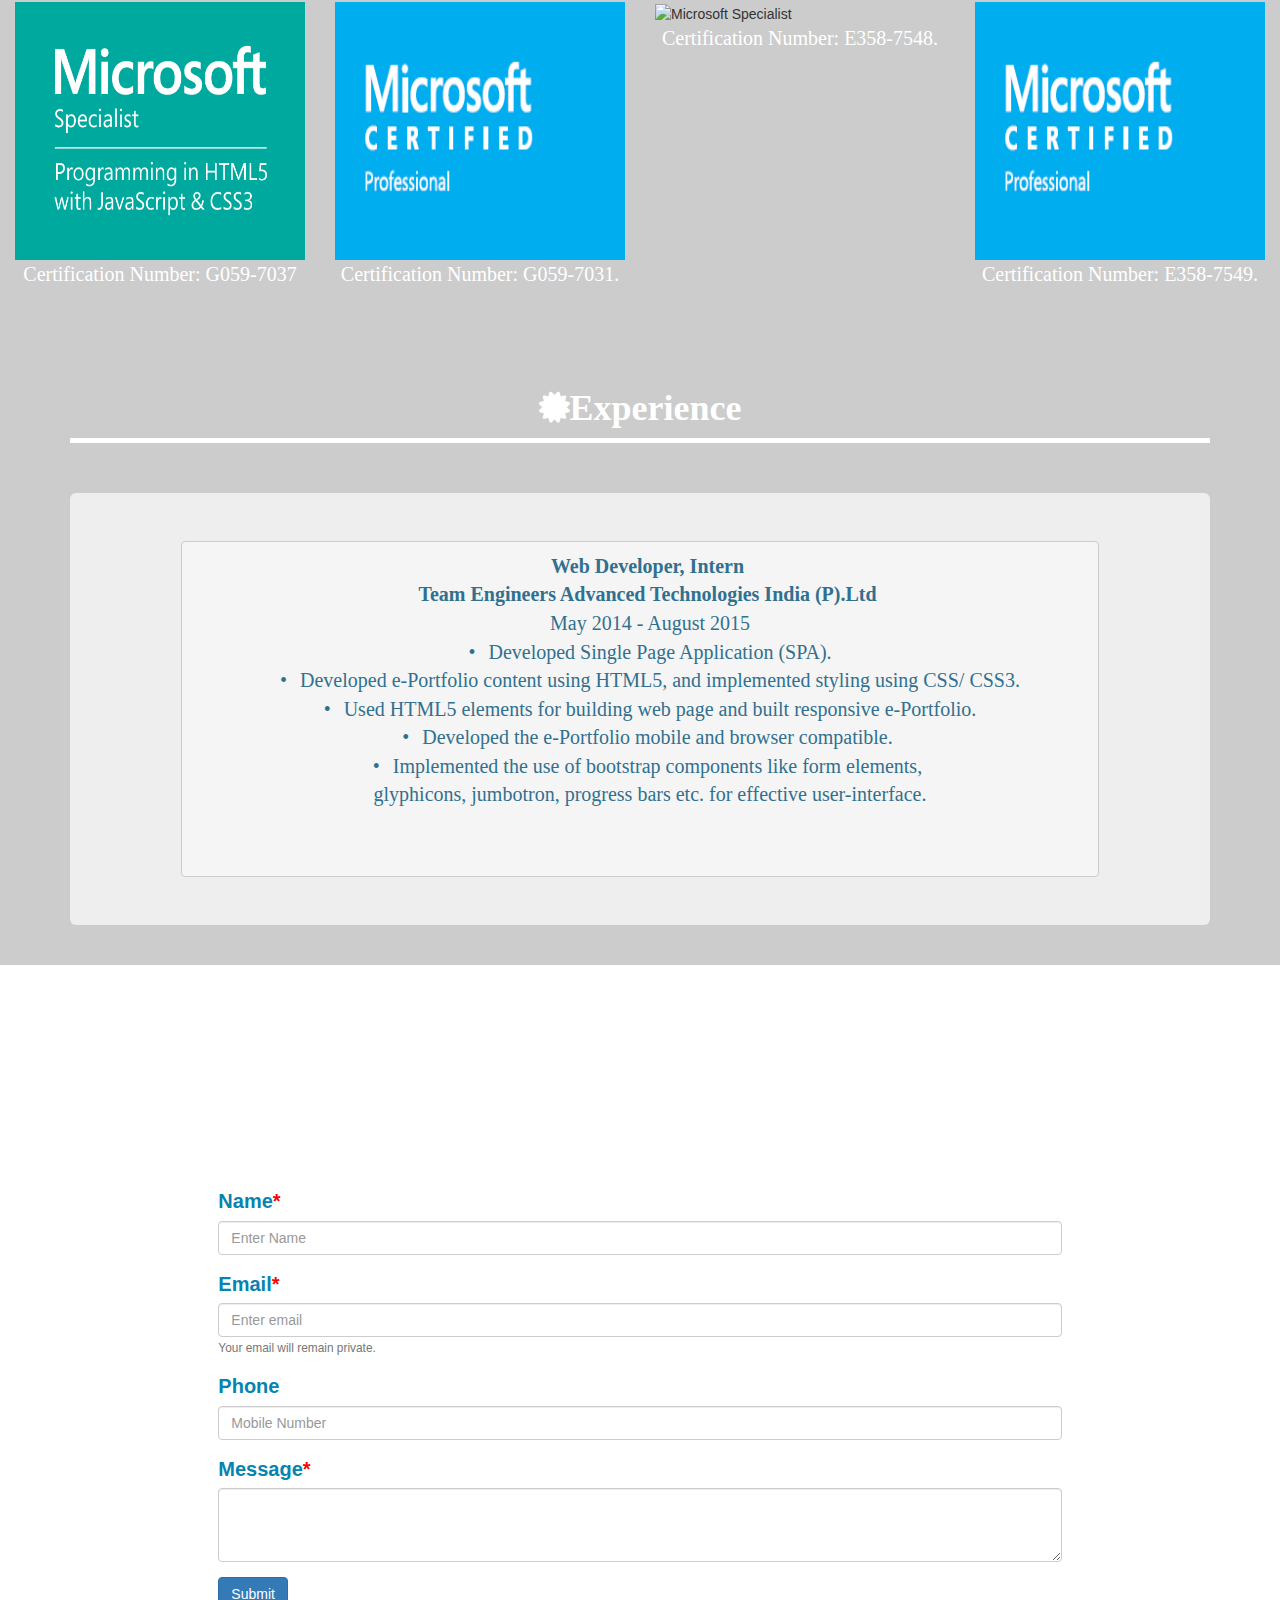
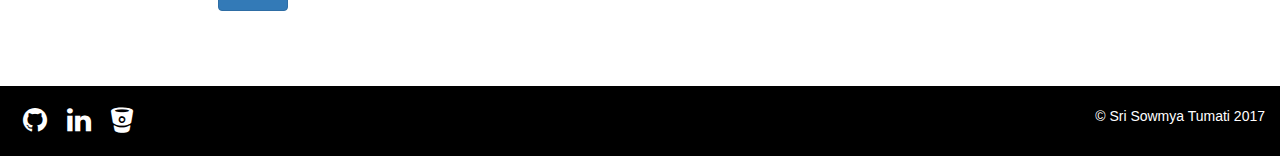
==== commit e82d1bb5: "My ePortfolio" ====
--- a/sowmyaeportfolio.html
+++ b/sowmyaeportfolio.html
@@ -102,7 +102,7 @@
                 <span class="sr-only">90% Complete (success)</span>
                   90%
               </div>
-            </div><p class="skills">AngularJS</p>
+            </div><p class="skills">AngularJS/ Angular 2</p>
             <div class="progress">
               <div class="progress-bar progress-bar-success progress-bar-striped" role="progressbar" aria-valuenow="80" aria-valuemin="0" aria-valuemax="100" style="width: 80%">
                 <span class="sr-only">80% Complete (success)</span>
@@ -285,7 +285,7 @@
                 
             </p>
               <div class ="view">   
-            <p><a class="btn btn-primary btn-lg" href="https://github.com/SriSowmyaReddy" role="button"><i class="fa fa-clone" aria-hidden="true"></i>&nbsp;Click Here</a></p>
+            <p><a class="btn btn-primary btn-lg" href="http://stumati.cod.io/iv-project/" role="button"><i class="fa fa-clone" aria-hidden="true"></i>&nbsp;View details</a></p>
             </div>
 	  	</div>
     </div>
@@ -319,7 +319,9 @@
                  Language Used: Python<br>
                  IDE: Arduino<br>
                  Sensors: DHT11</p>
-                
+            <div class ="view">
+      		<p><a class="btn btn-primary btn-lg" href="https://github.com/SriSowmyaReddy" role="button"><i class="fa fa-clone" aria-hidden="true"></i>&nbsp;View details</a></p>
+            </div>
 	  	</div>
 
     </div>
@@ -332,10 +334,7 @@
                     <b>My Contribution</b><br>
                     Studied various tools used in present day forensics and presented a report on their usage and methods used for forensic process.
             </p>
-             <div class ="view">
-      		<p><a class="btn btn-primary btn-lg" href="https://github.com/SriSowmyaReddy" role="button"><i class="fa fa-clone" aria-hidden="true"></i>&nbsp;Click Here</a></p>
-            </div>
-	  	</div>
+        </div>
     </div>
         
     <div class="col-xs-12 col-lg-4">
@@ -409,10 +408,14 @@
         <pre class="text-info work">
     <b>Web Developer, Intern </b>
     <b>Team Engineers Advanced Technologies India (P).Ltd </b>
-    May 2014 - July 2014
-    • Analyzed the requirements of the user for designing and building of an application.
-    • Designed user interface for application using HTML5, CSS, and JavaScript.
-    • Performed validations using JavaScript
+    May 2014 - August 2015
+    •	Developed Single Page Application (SPA).
+    •	Developed e-Portfolio content using HTML5, and implemented styling using CSS/ CSS3.
+    •	Used HTML5 elements for building web page and built responsive e-Portfolio.
+    •	Developed the e-Portfolio mobile and browser compatible. 
+    •	Implemented the use of bootstrap components like form elements, 
+    glyphicons, jumbotron, progress bars etc. for effective user-interface.
+
     </pre>
     </div>
     </div>
--- a/portfolio.css
+++ b/portfolio.css
@@ -36,7 +36,7 @@
 }
 #Certifications
 {
-    background-image: url("http://simerdo.com/testsimerdo2/wp-content/uploads/2016/06/computer_keyboard_mouse_laptop_mac_apple_hd-wallpaper-64145.jpg");
+    background-image: url("http://www.irancom.co/Images/Slider.jpg");
 
      background-color: #cccccc;
     background-size: 100% 100%;
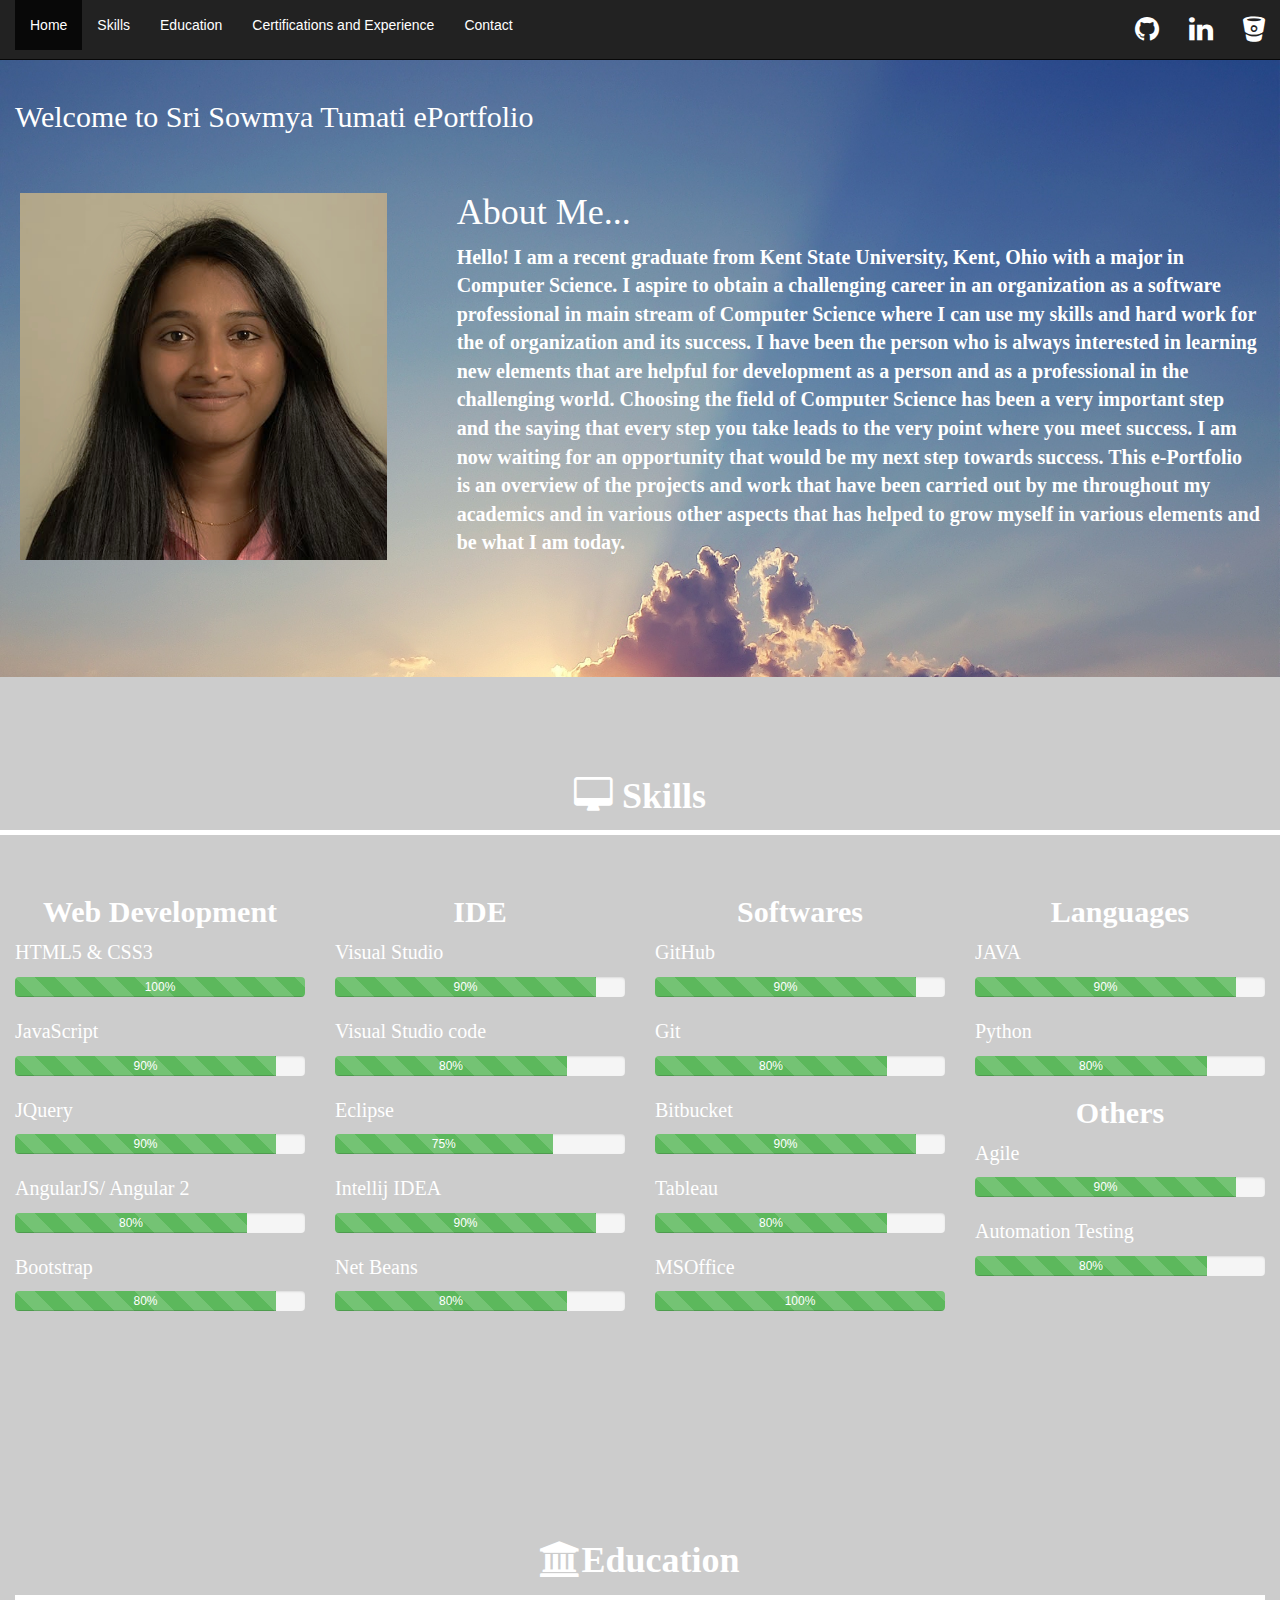
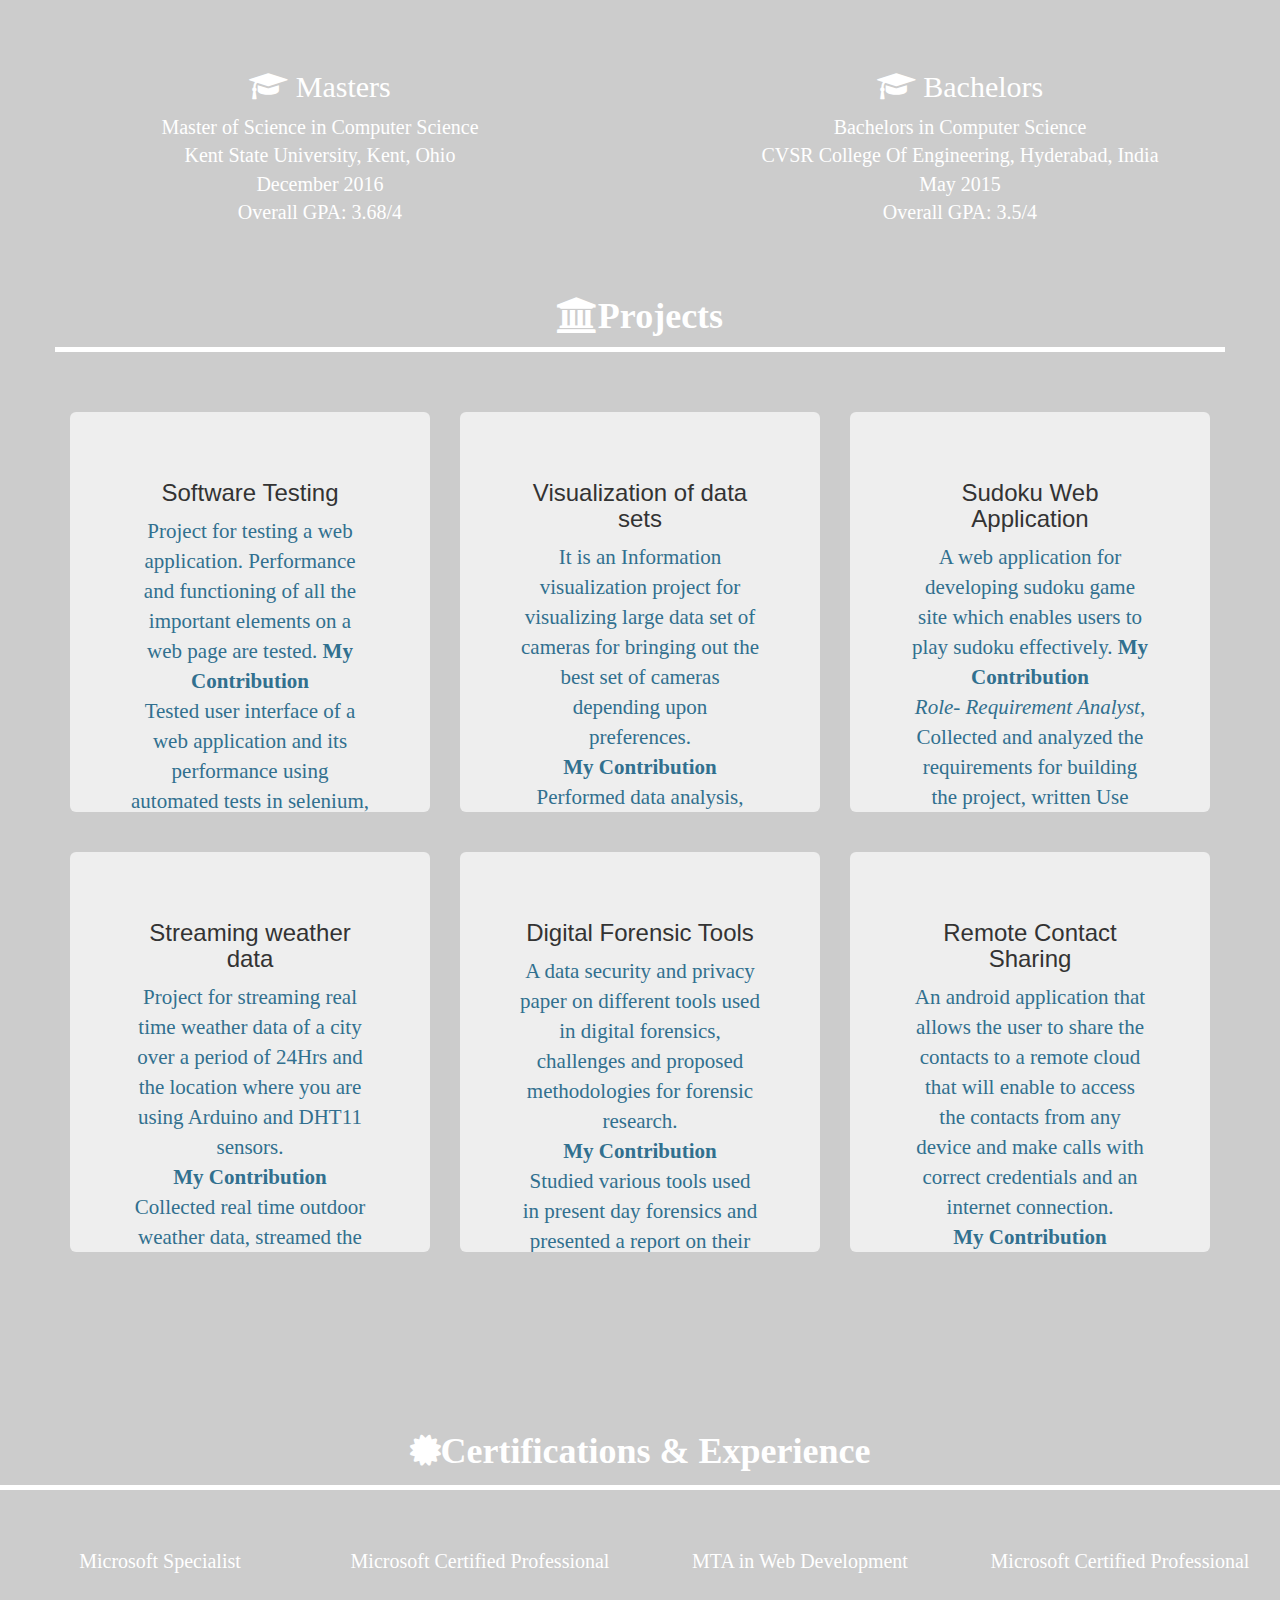
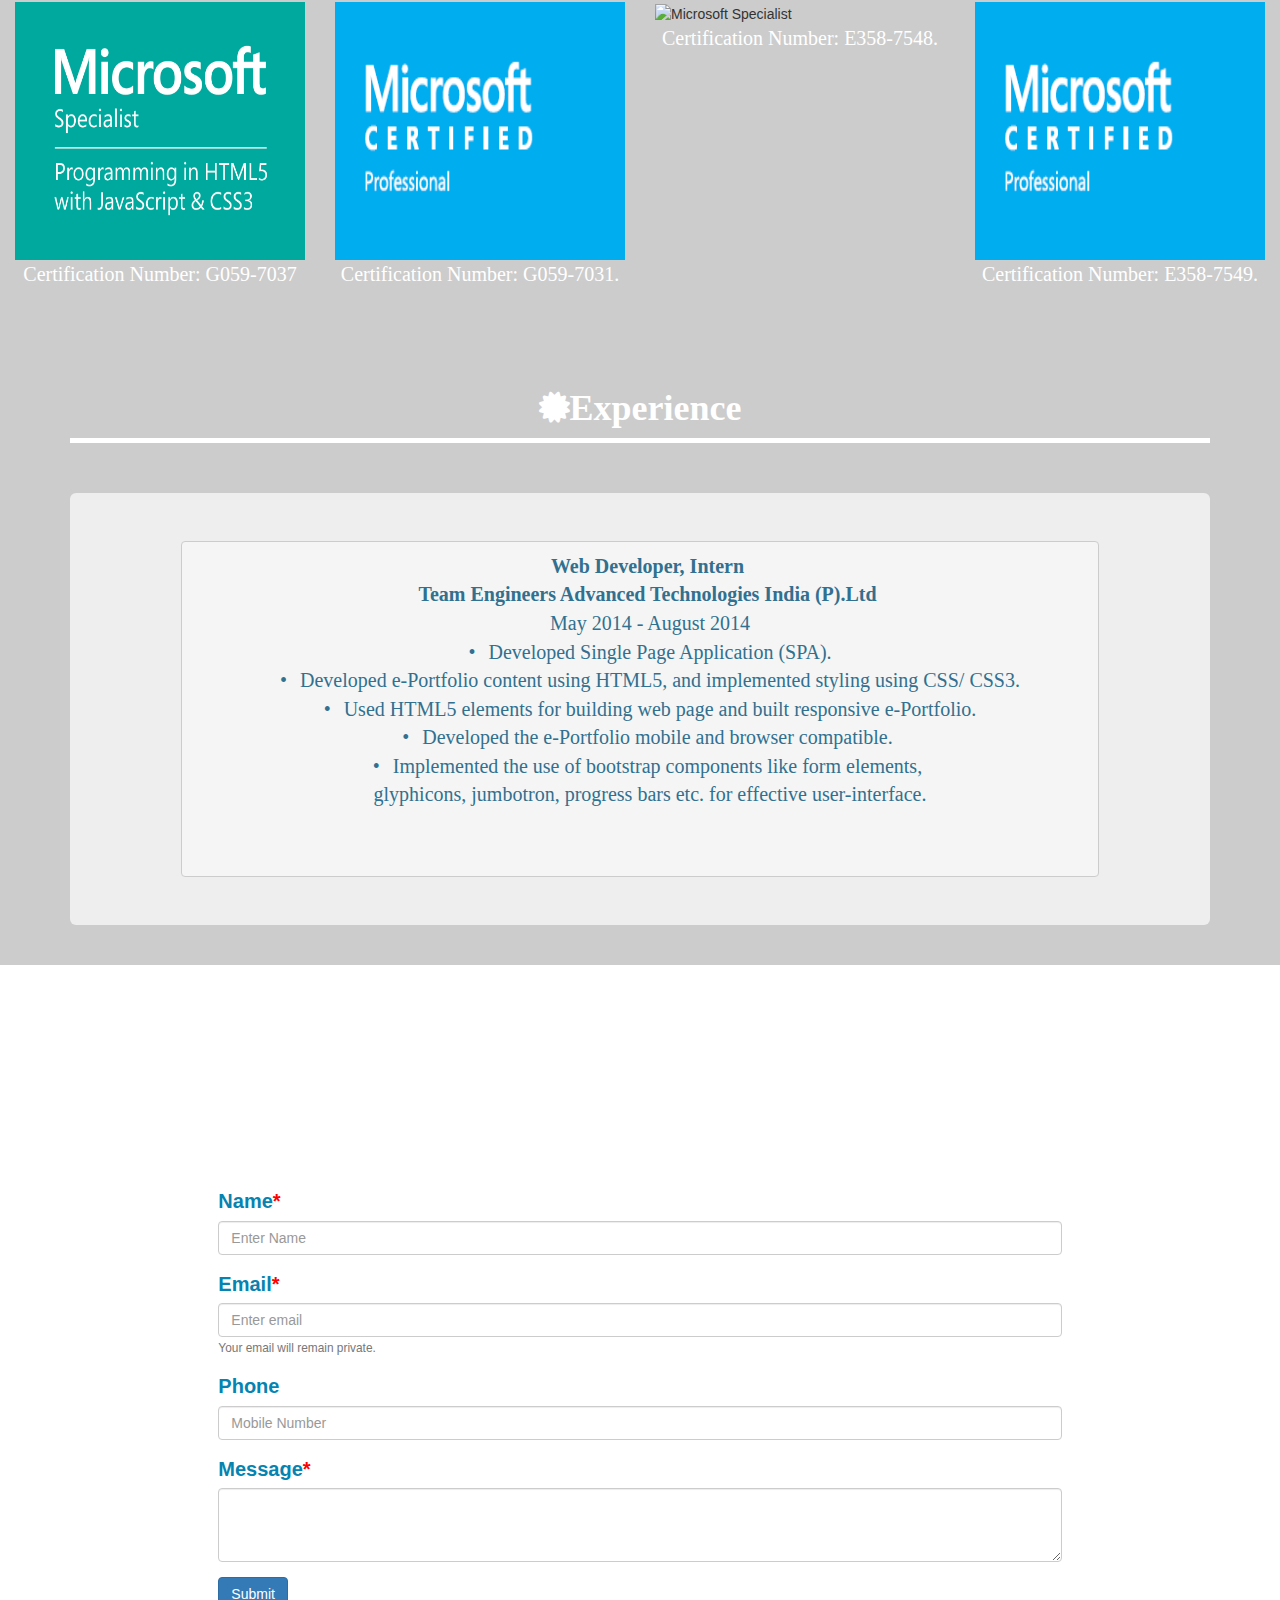
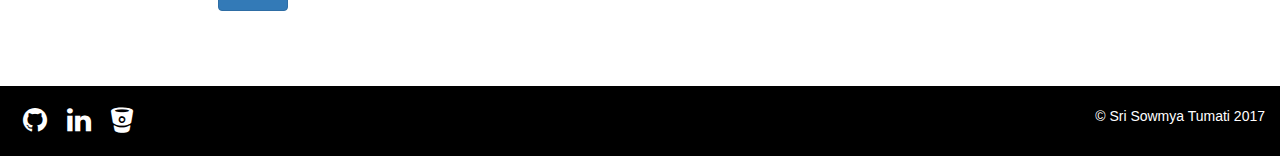
==== commit 1b2ac9d1: "My-ePortfolio" ====
--- a/sowmyaeportfolio.html
+++ b/sowmyaeportfolio.html
@@ -408,7 +408,7 @@
         <pre class="text-info work">
     <b>Web Developer, Intern </b>
     <b>Team Engineers Advanced Technologies India (P).Ltd </b>
-    May 2014 - August 2015
+    May 2014 - August 2014
     •	Developed Single Page Application (SPA).
     •	Developed e-Portfolio content using HTML5, and implemented styling using CSS/ CSS3.
     •	Used HTML5 elements for building web page and built responsive e-Portfolio.
@@ -480,7 +480,7 @@
 			</div>
 		</div>
 </footer>
-    <script src="email.js"></script>
+    
 </body>
     
 </html>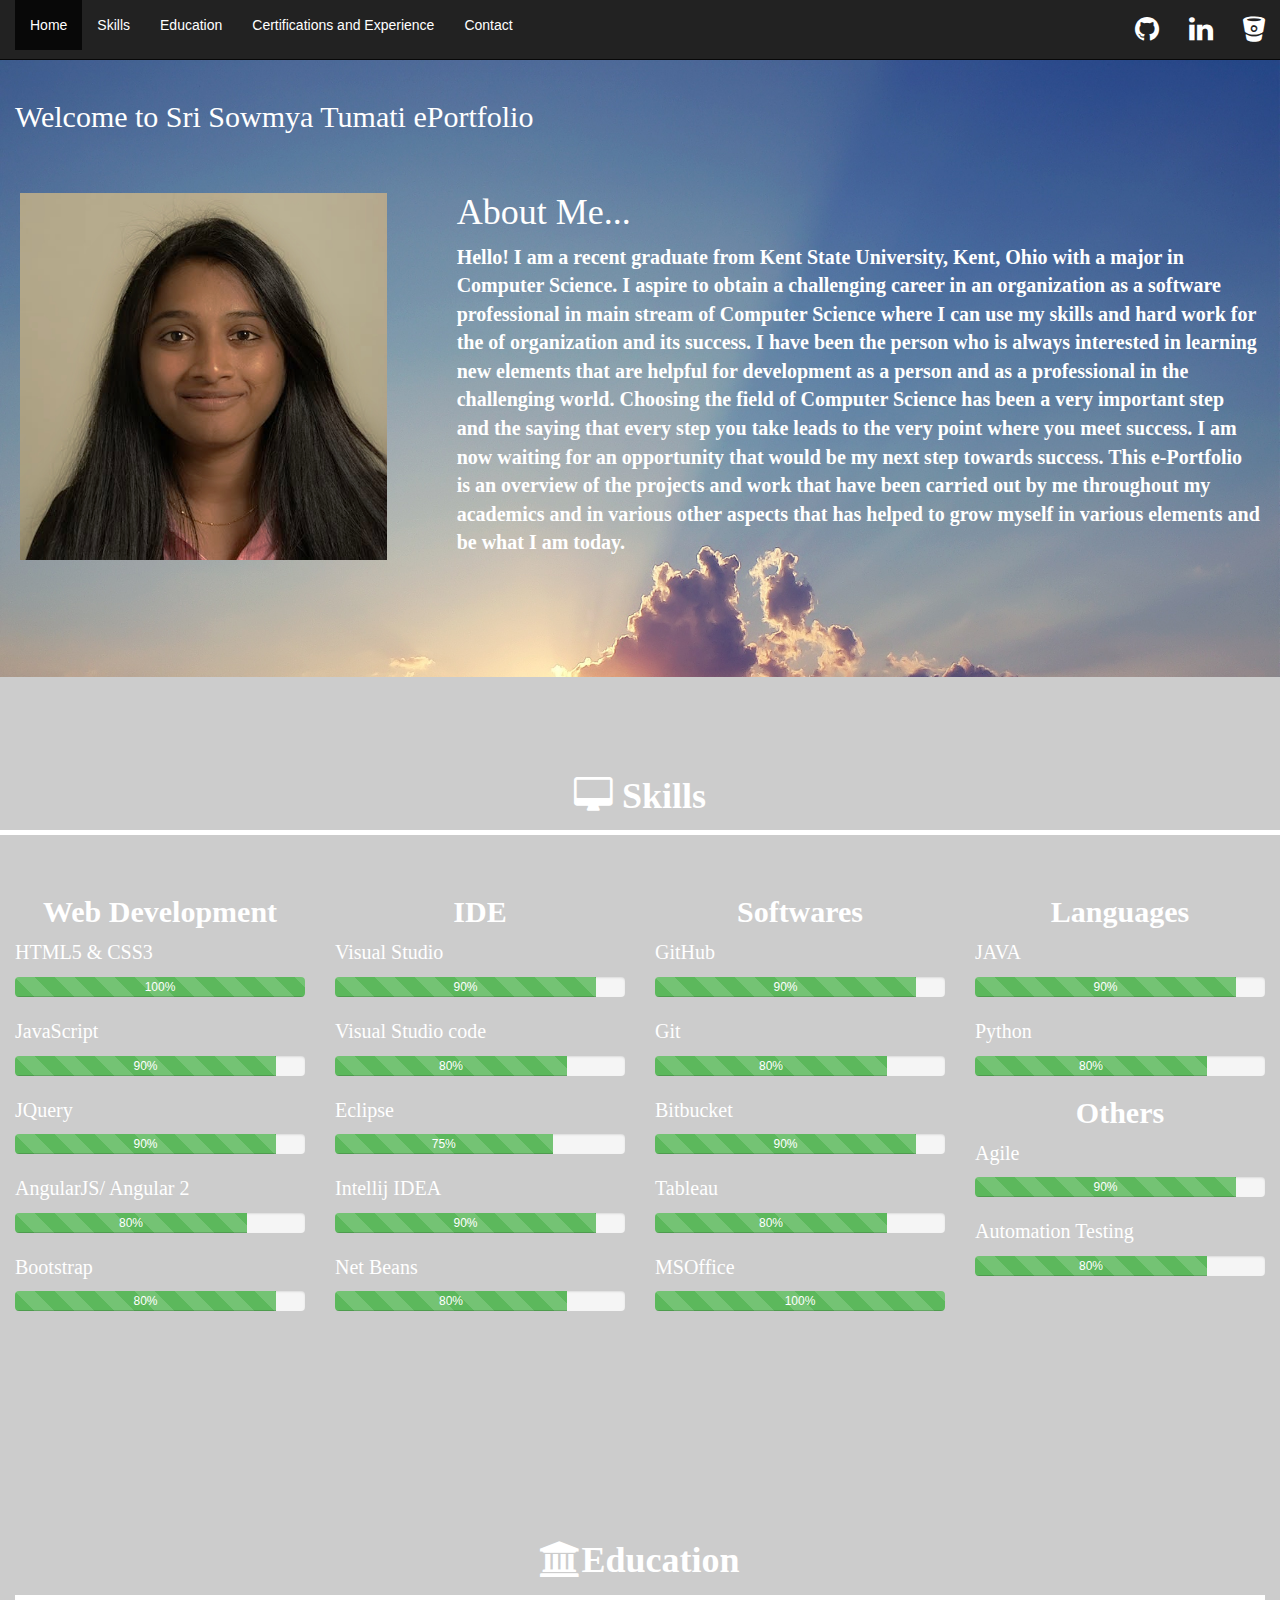
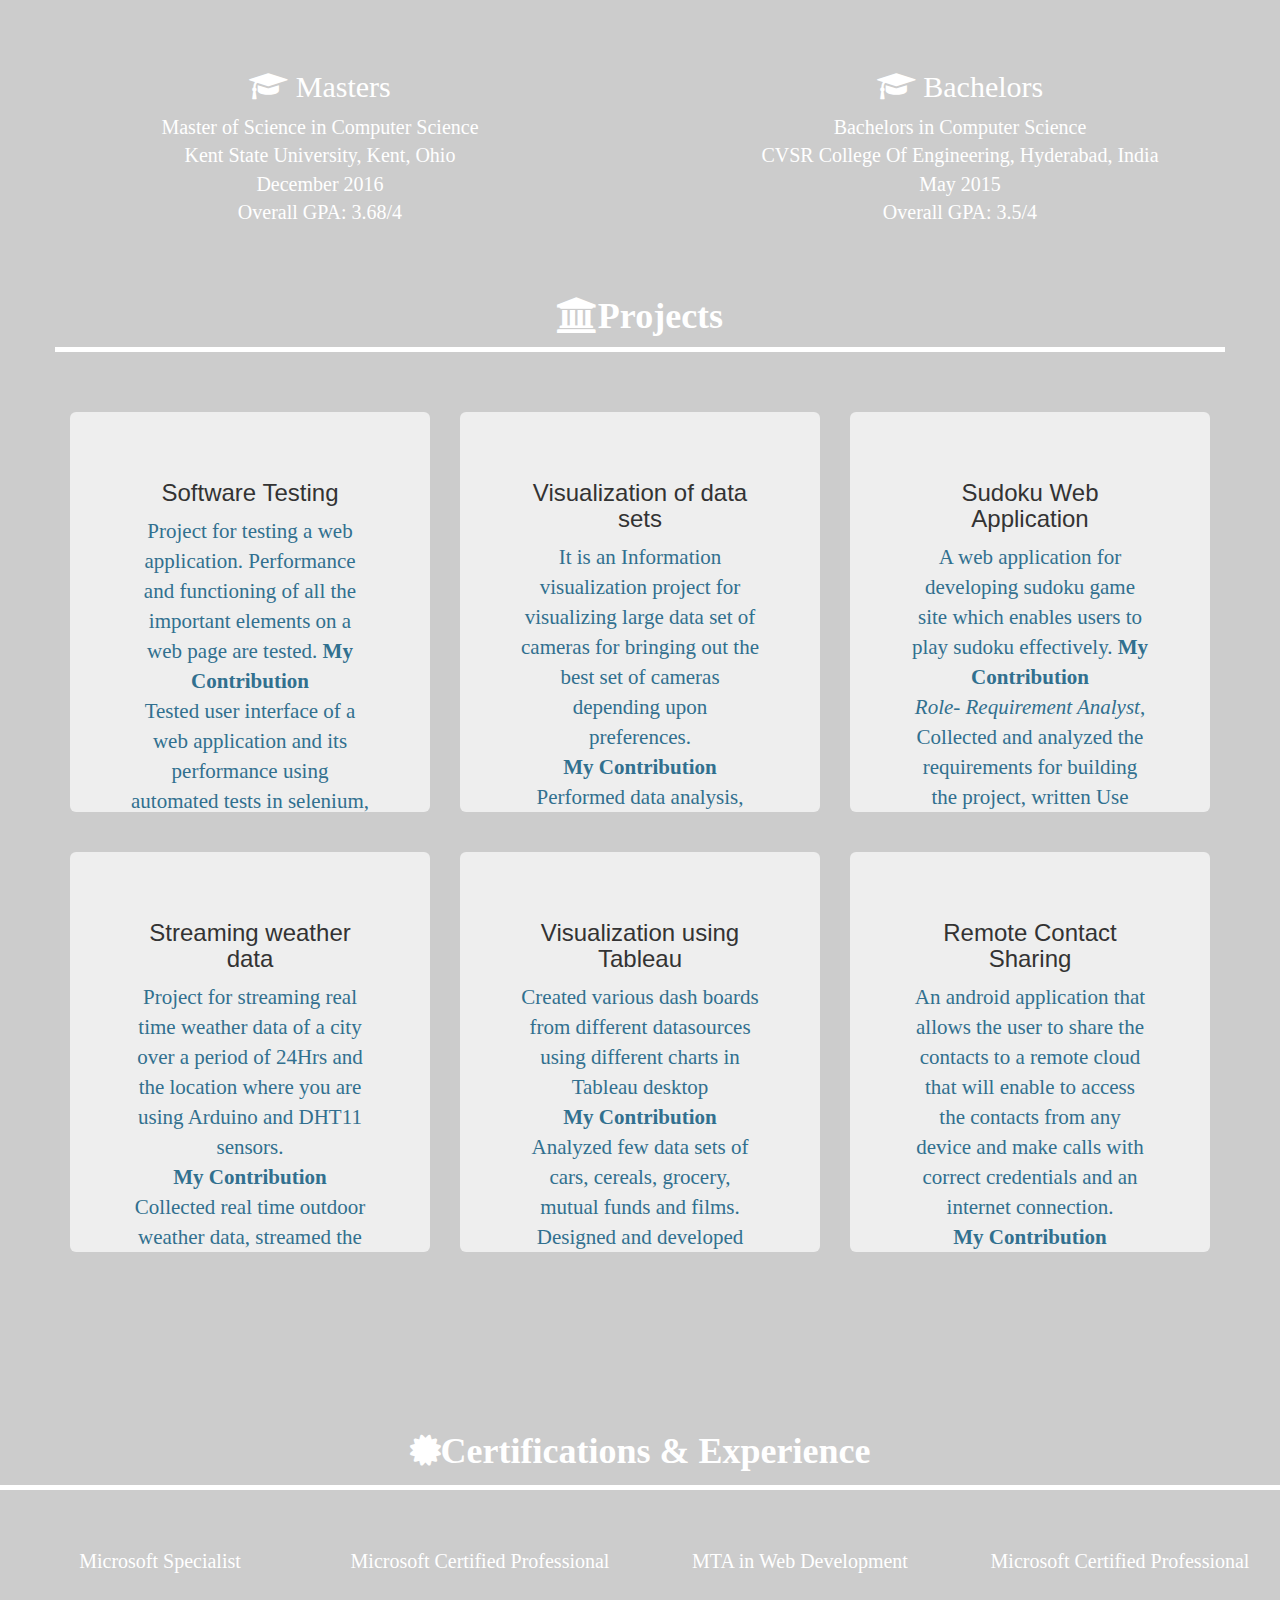
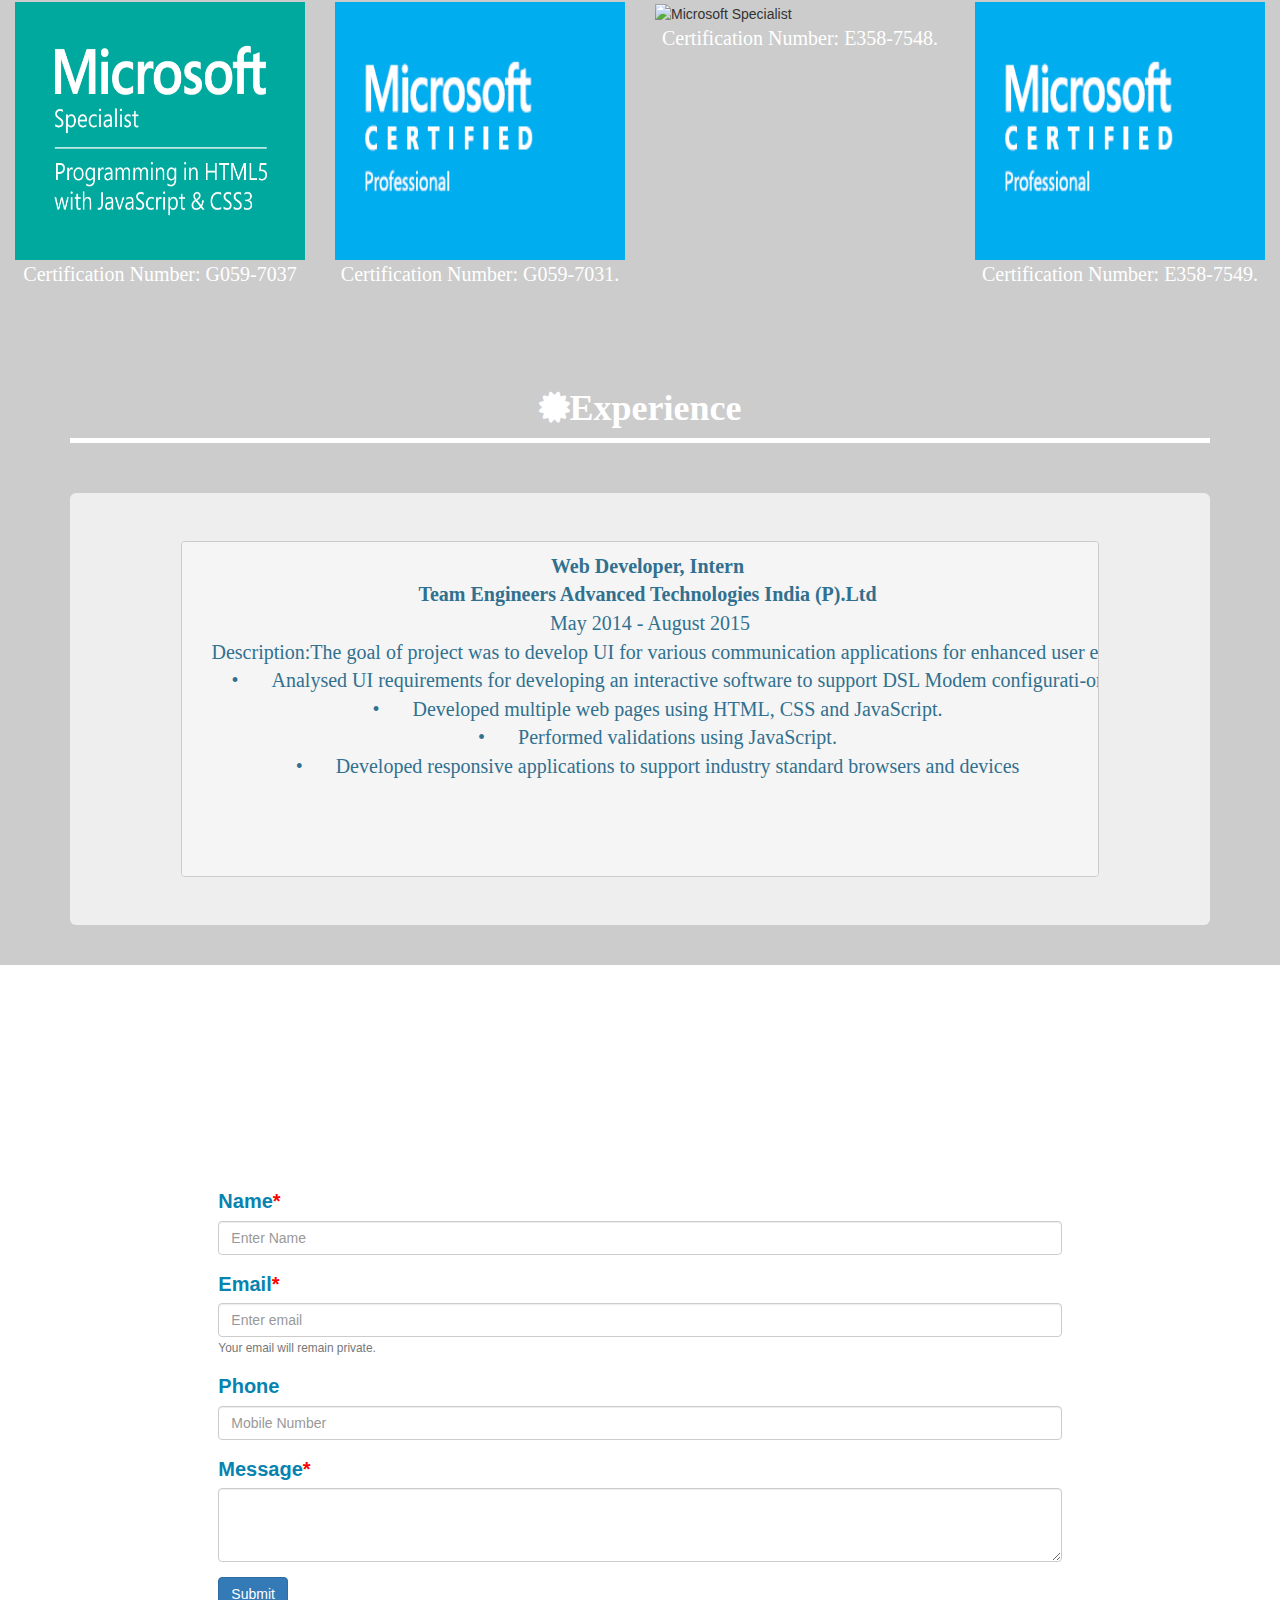
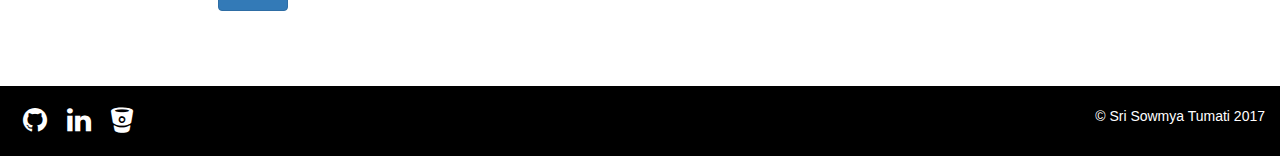
==== commit cc86fd7f: "ePortfolio" ====
--- a/sowmyaeportfolio.html
+++ b/sowmyaeportfolio.html
@@ -328,11 +328,15 @@
         
     <div class="col-xs-12 col-lg-4">    
         <div class="jumbotron overflow">
-            <h3 class="projects">Digital Forensic Tools</h3>
+            <h3 class="projects">Visualization using Tableau</h3>
   		    <p class="text-info">
-            	A data security and privacy paper on different tools used in digital forensics, challenges and proposed methodologies for forensic research.<br>
+            	    Created various dash boards from different datasources using different charts in Tableau desktop <br>
                     <b>My Contribution</b><br>
-                    Studied various tools used in present day forensics and presented a report on their usage and methods used for forensic process.
+                    Analyzed few data sets of cars, cereals, grocery, mutual funds and films.
+					Designed and developed various analytical reports from various data sources.
+					Created parameters, sets and filters to sort and analyze the data
+					Developed Visualizations for supporting the summary and reports.
+
             </p>
         </div>
     </div>
@@ -408,13 +412,13 @@
         <pre class="text-info work">
     <b>Web Developer, Intern </b>
     <b>Team Engineers Advanced Technologies India (P).Ltd </b>
-    May 2014 - August 2014
-    •	Developed Single Page Application (SPA).
-    •	Developed e-Portfolio content using HTML5, and implemented styling using CSS/ CSS3.
-    •	Used HTML5 elements for building web page and built responsive e-Portfolio.
-    •	Developed the e-Portfolio mobile and browser compatible. 
-    •	Implemented the use of bootstrap components like form elements, 
-    glyphicons, jumbotron, progress bars etc. for effective user-interface.
+    May 2014 - August 2015
+    Description:The goal of project was to develop UI for various communication applications for enhanced user experience.
+	•	Analysed UI requirements for developing an interactive software to support DSL Modem configurati-ons and behaviour.
+	•	Developed multiple web pages using HTML, CSS and JavaScript. 
+	•	Performed validations using JavaScript. 
+	•	Developed responsive applications to support industry standard browsers and devices 
+
 
     </pre>
     </div>
@@ -480,7 +484,7 @@
 			</div>
 		</div>
 </footer>
-    
+    <script src="email.js"></script>
 </body>
     
 </html>